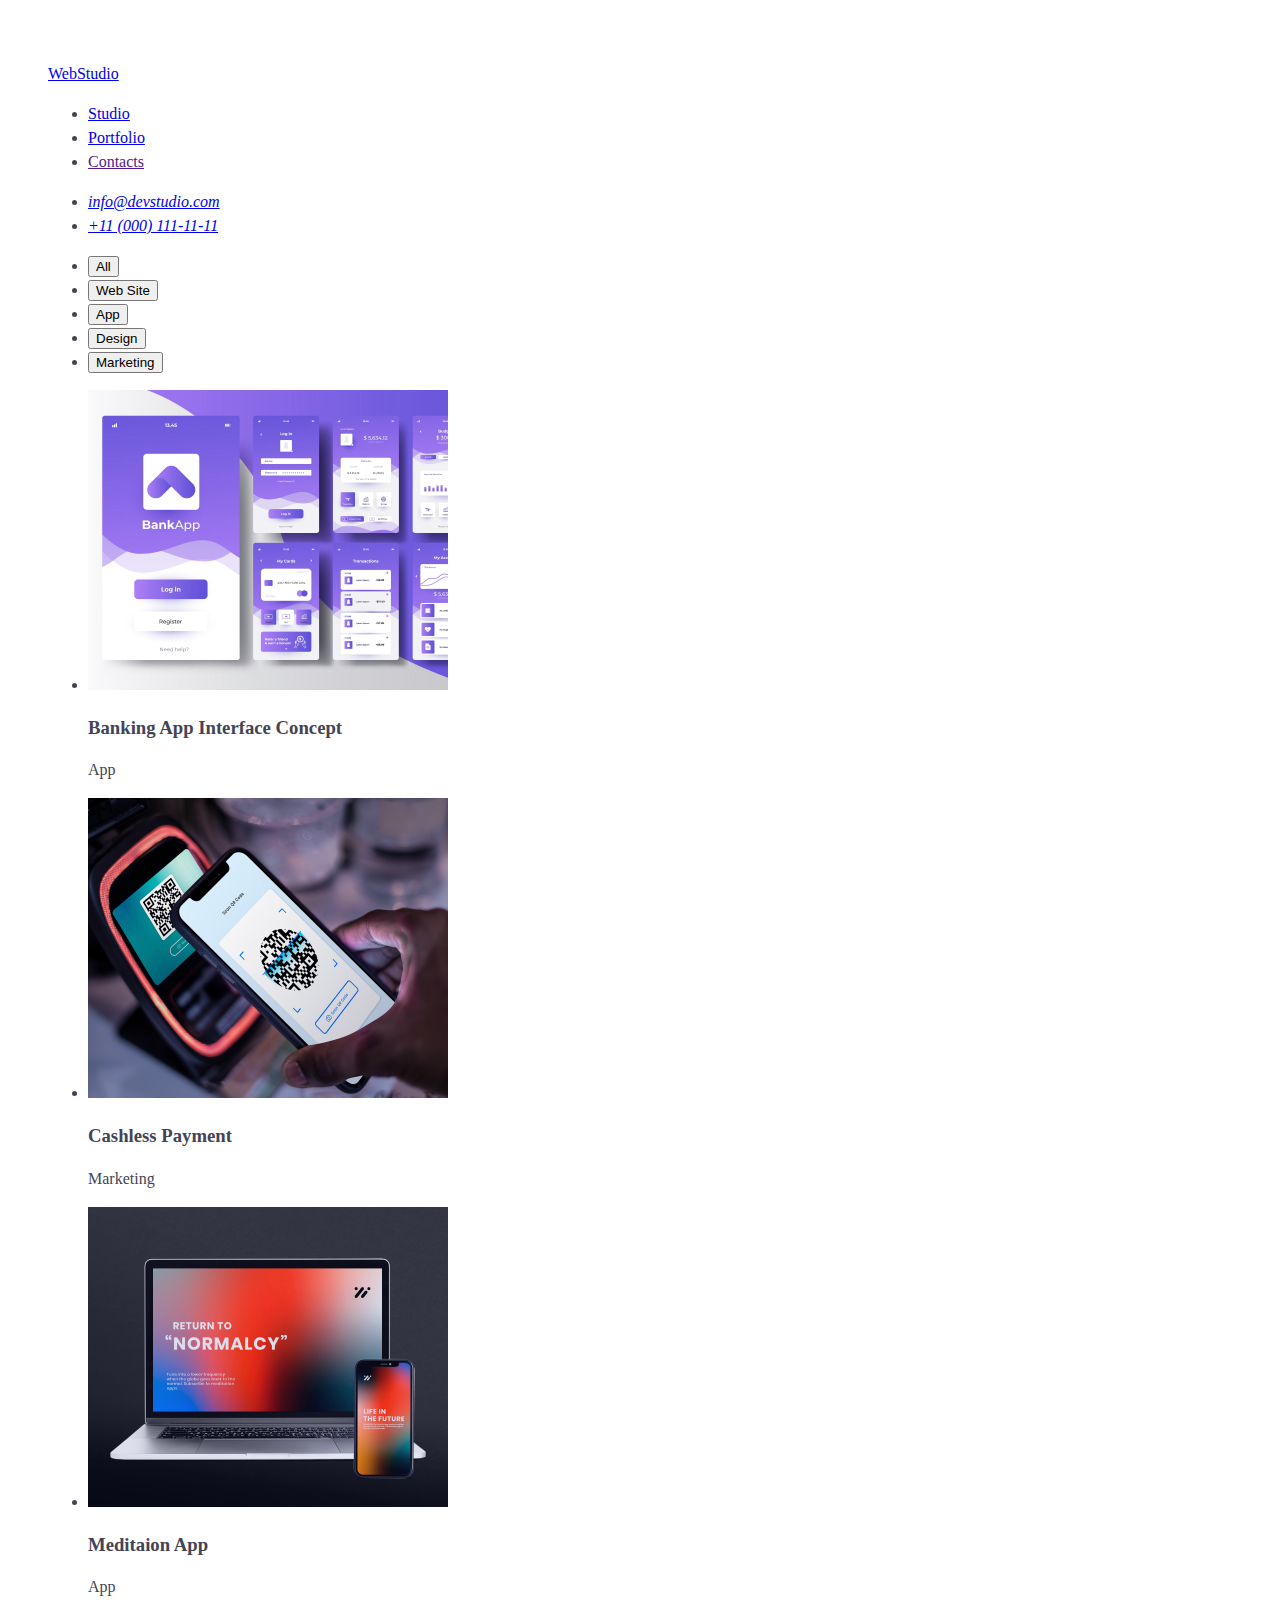
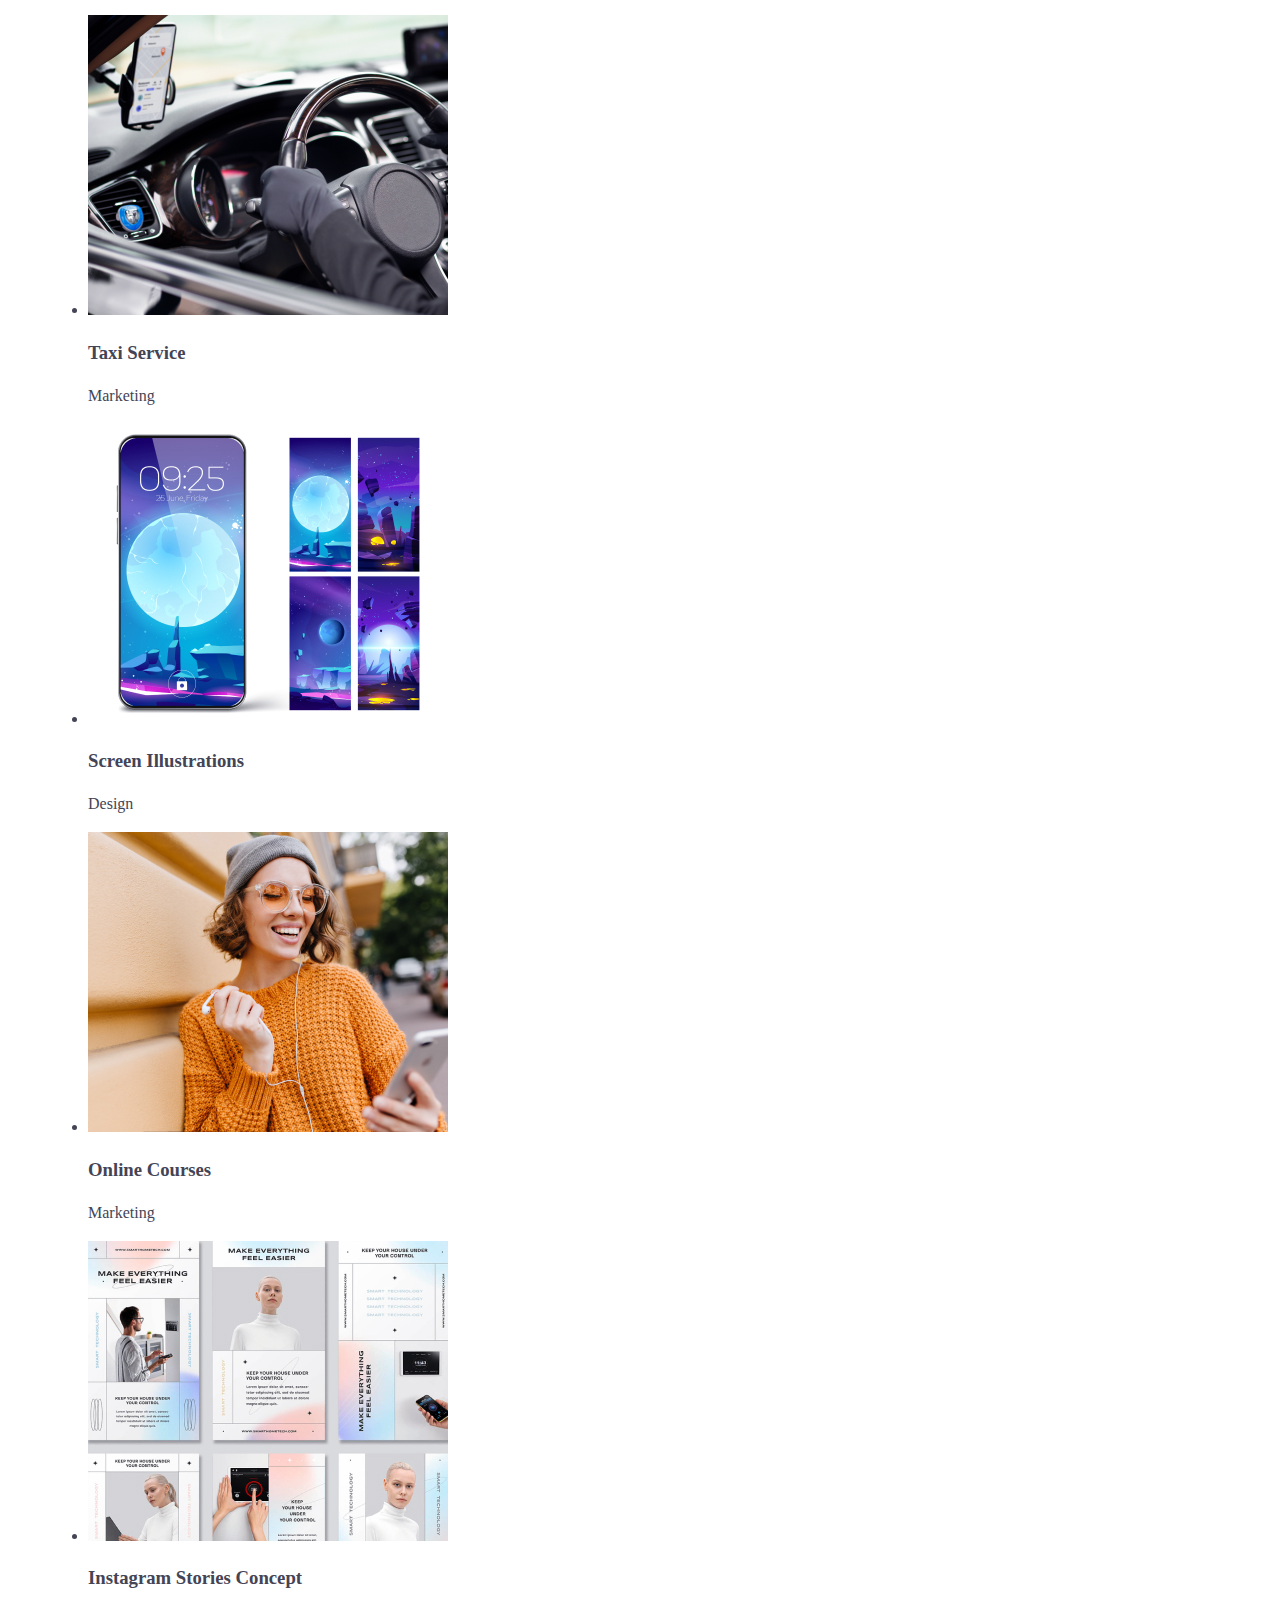
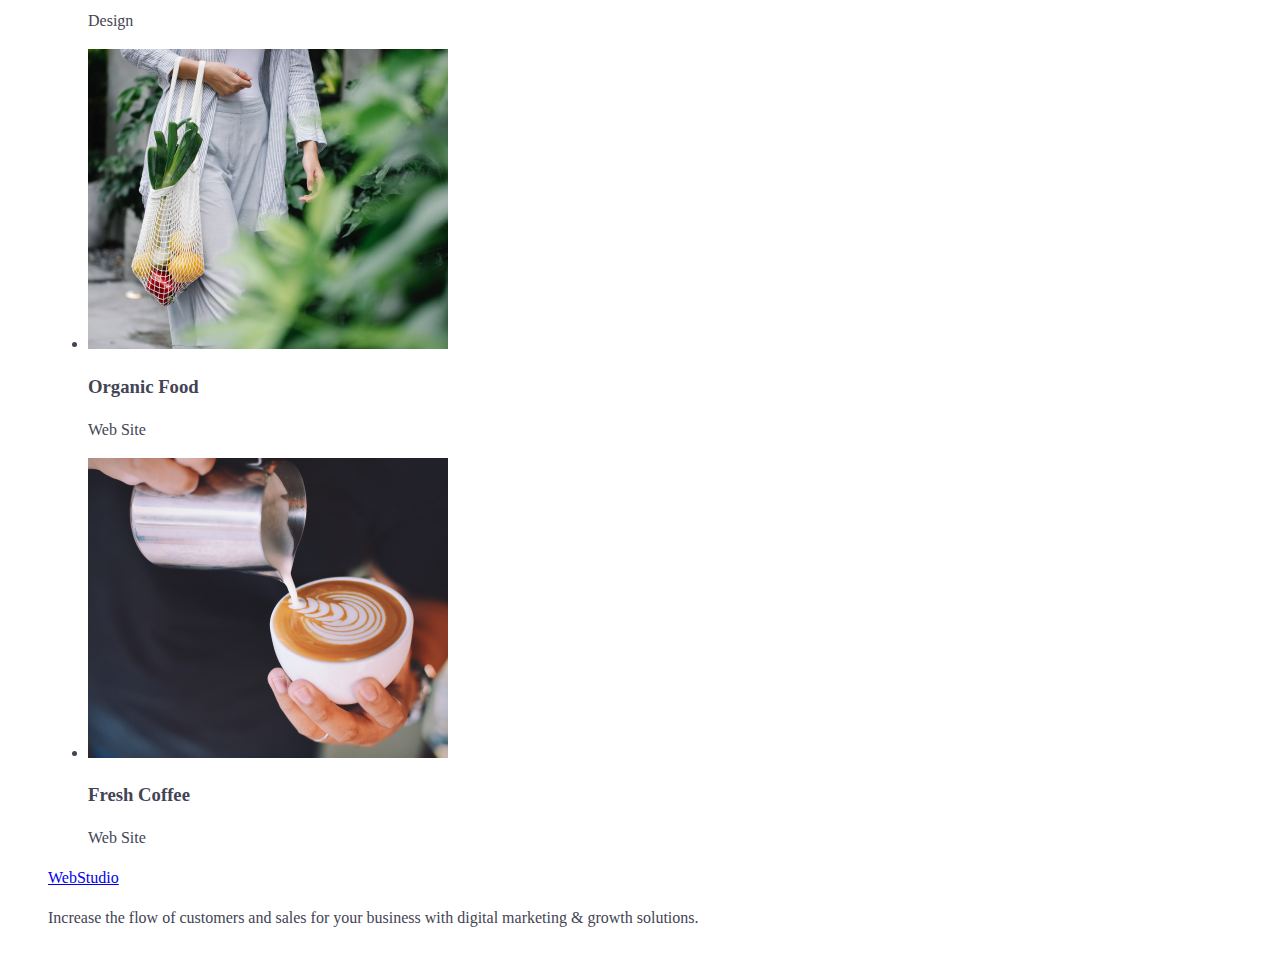
==== portfolio.html @ 22bb6fdd "c" ====
<!DOCTYPE html>
<html lang="en">
	<head>
		<meta charset="UTF-8" />
		<meta http-equiv="X-UA-Compatible" content="IE=edge" />
		<meta name="viewport" content="width=device-width, initial-scale=1.0" />
		<link rel="stylesheet" href="./css/styles.css" />
		<title>Portfolio</title>
	</head>
	<body>
		<header>
			<nav>
				<a href="./index.html">WebStudio</a>

				<ul>
					<li><a href="./studio.html">Studio</a></li>
					<li><a href="./portfolio.html">Portfolio</a></li>
					<li><a href="">Contacts</a></li>
				</ul>
			</nav>
			<address>
				<ul>
					<li>
						<a href="mailto:info@devstudio.com">info@devstudio.com</a>
					</li>

					<li>
						<a href="tel:+110001111111">+11 (000) 111-11-11</a>
					</li>
				</ul>
			</address>
		</header>
		<main>
			<div>
				<ul>
					<li><button type="button">All</button></li>
					<li><button type="button">Web Site</button></li>
					<li><button type="button">App</button></li>
					<li><button type="button">Design</button></li>
					<li><button type="button">Marketing</button></li>
				</ul>
			</div>

			<section>
				<ul>
					<li>
						<img src="./images/banking.jpg" alt="banking app interface concept" width="360" />
						<h3>Banking App Interface Concept</h3>
						<p>App</p>
					</li>
					<li>
						<img src="./images/cashless.jpg" alt="cashless payment" width="360" />
						<h3>Cashless Payment</h3>
						<p>Marketing</p>
					</li>
					<li>
						<img src="./images/maditation.jpg" alt="meditaion app" width="360" />
						<h3>Meditaion App</h3>
						<p>App</p>
					</li>
				</ul>
			</section>
			<section>
				<ul>
					<li>
						<img src="./images/taxi.jpg" alt="taxi service" width="360" />
						<h3>Taxi Service</h3>
						<p>Marketing</p>
					</li>
					<li>
						<img src="./images/screen.jpg" alt="screen illustrations" width="360" />
						<h3>Screen Illustrations</h3>
						<p>Design</p>
					</li>
					<li>
						<img src="./images/online.jpg" alt="online courses" width="360" />
						<h3>Online Courses</h3>
						<p>Marketing</p>
					</li>
				</ul>
			</section>
			<section>
				<ul>
					<li>
						<img src="./images/instagram.jpg" alt="instagram stories concept" width="360" />
						<h3>Instagram Stories Concept</h3>
						<p>Design</p>
					</li>
					<li>
						<img src="./images/organic.jpg" alt="organic food" width="360" />
						<h3>Organic Food</h3>
						<p>Web Site</p>
					</li>
					<li>
						<img src="./images/fresh.jpg" alt="fresh coffee" width="360" />
						<h3>Fresh Coffee</h3>
						<p>Web Site</p>
					</li>
				</ul>
			</section>
		</main>
		<!-- Footer -->
		<footer>
			<a href="./index.html">WebStudio</a>
			<p> Increase the flow of customers and sales for your business with digital marketing & growth solutions. </p>
		</footer>
	</body>
</html>
---- css/styles.css ----
body {
  font-family: "Roboto";
  font-weight: Regular;
  size: 16px;
  line-height: 24px;
  letter spacing:2%;
  color: #434455;
  background-color: #FFFFFF;
  padding: 54px 40px 24px 40px;
}

button  {
  cursor: pointer;
}

p {
  font-style: normal;
  font-weight: 400;
}


/* Contacts */


.contacts-number {
  font-style: Regular;
  font-weight: 400;
  font-size: 16px;
  line-height: 24px;
  color: #434455;
}

.contacts-email {
  font-style: Regular;
  font-weight: 400;
  font-size: 16px;
  line-height: 24px;
  color: #434455;
}
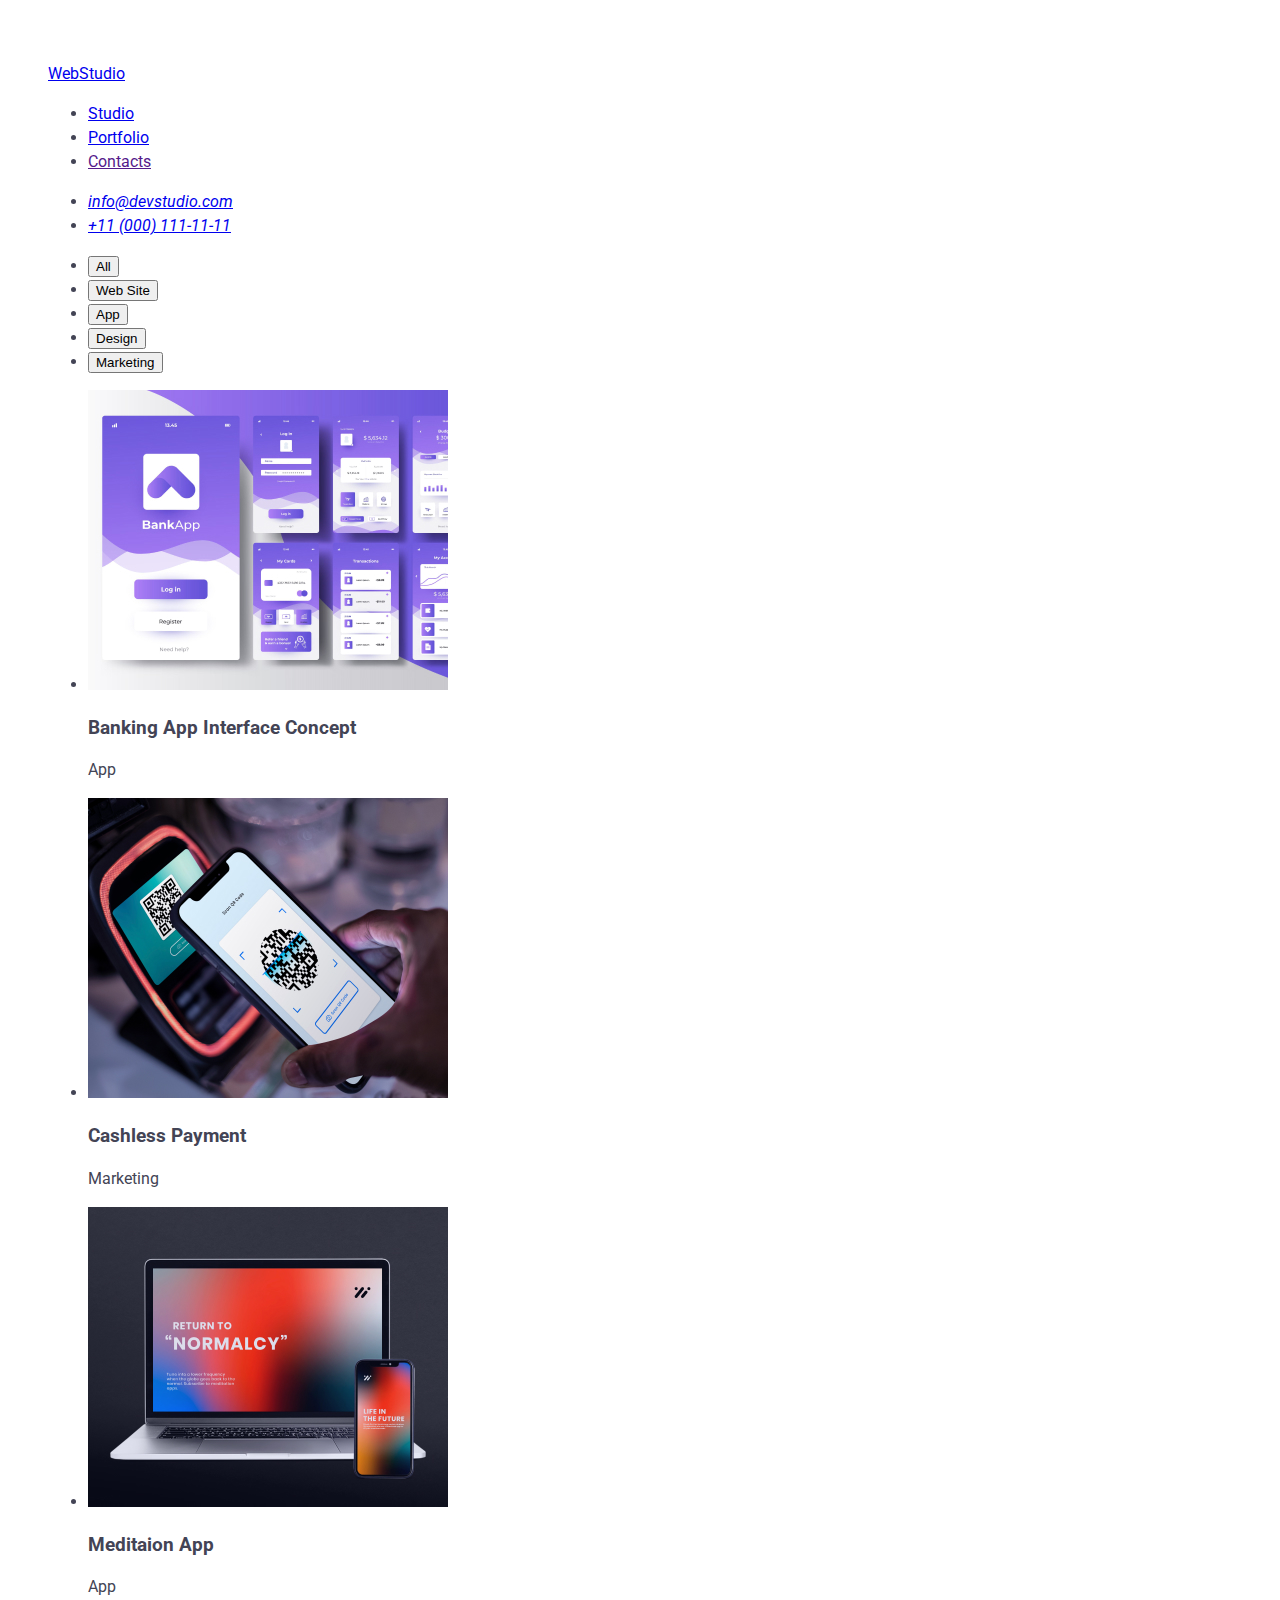
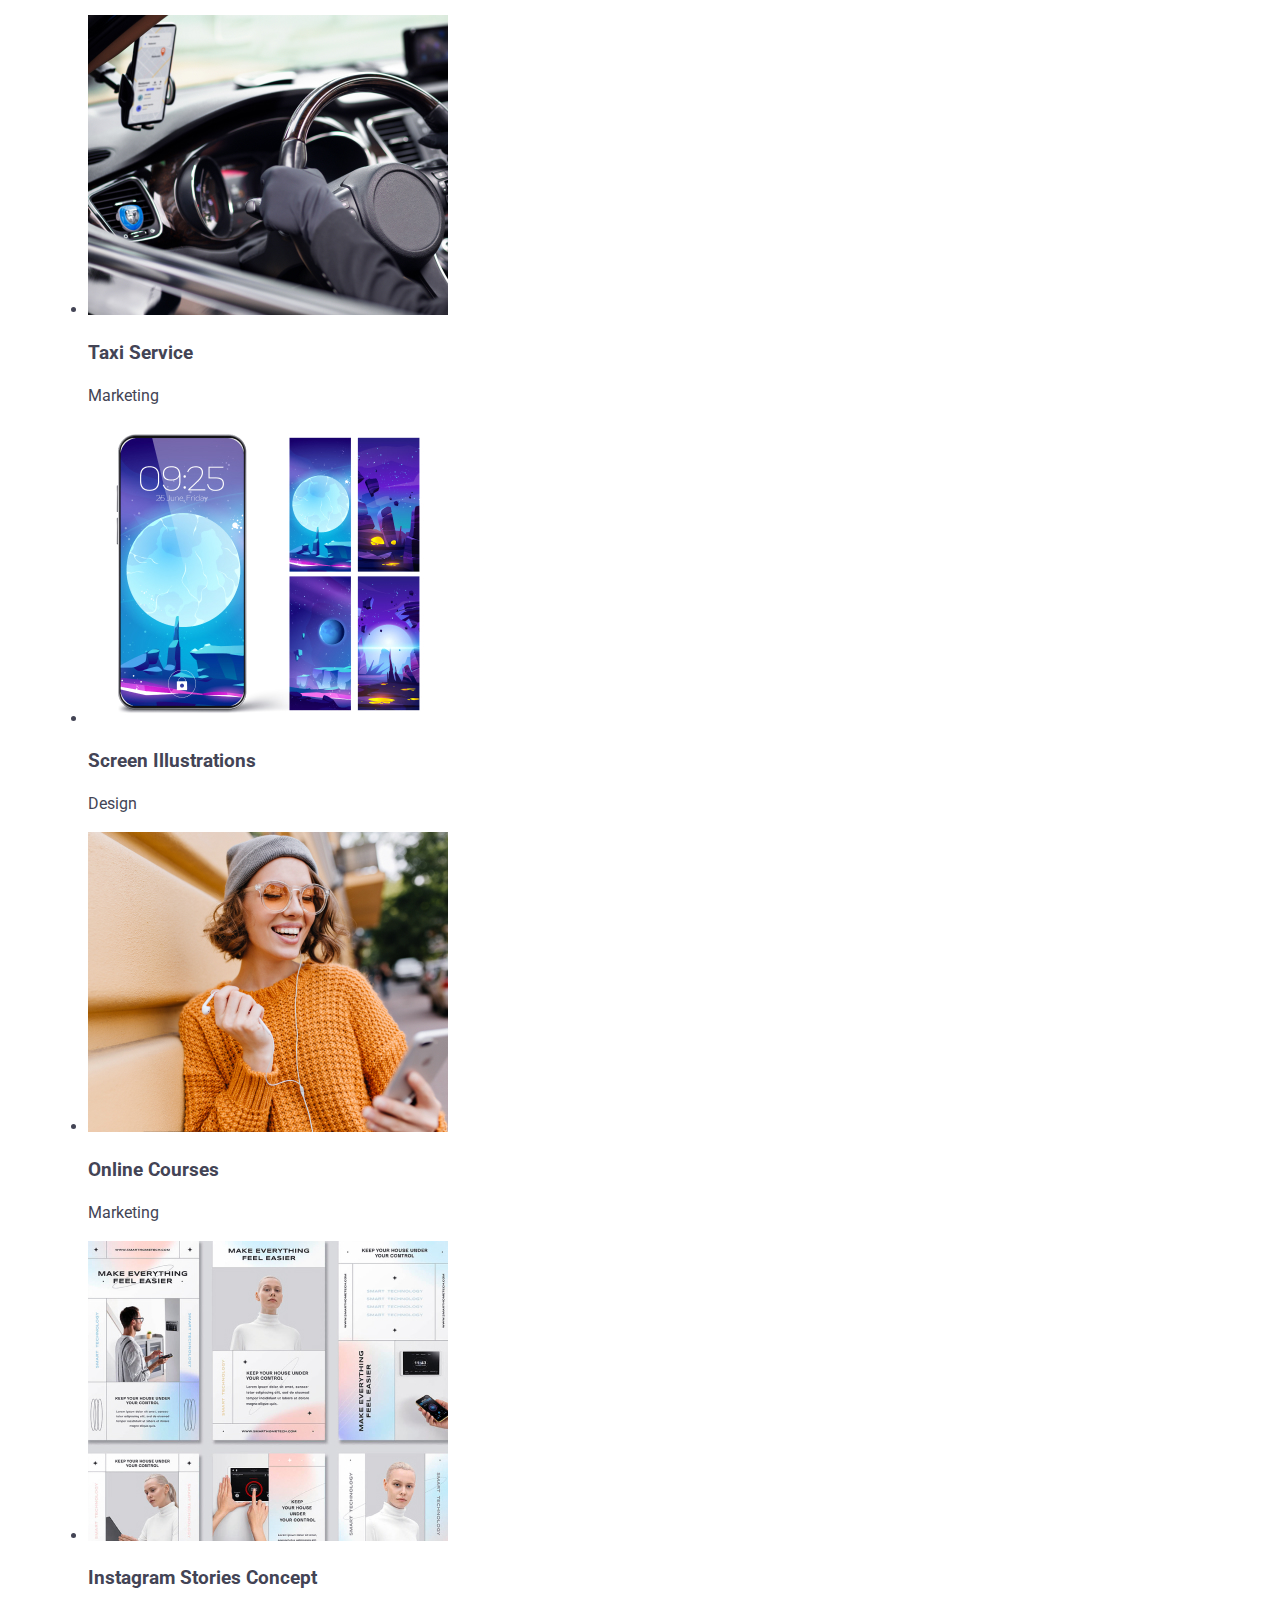
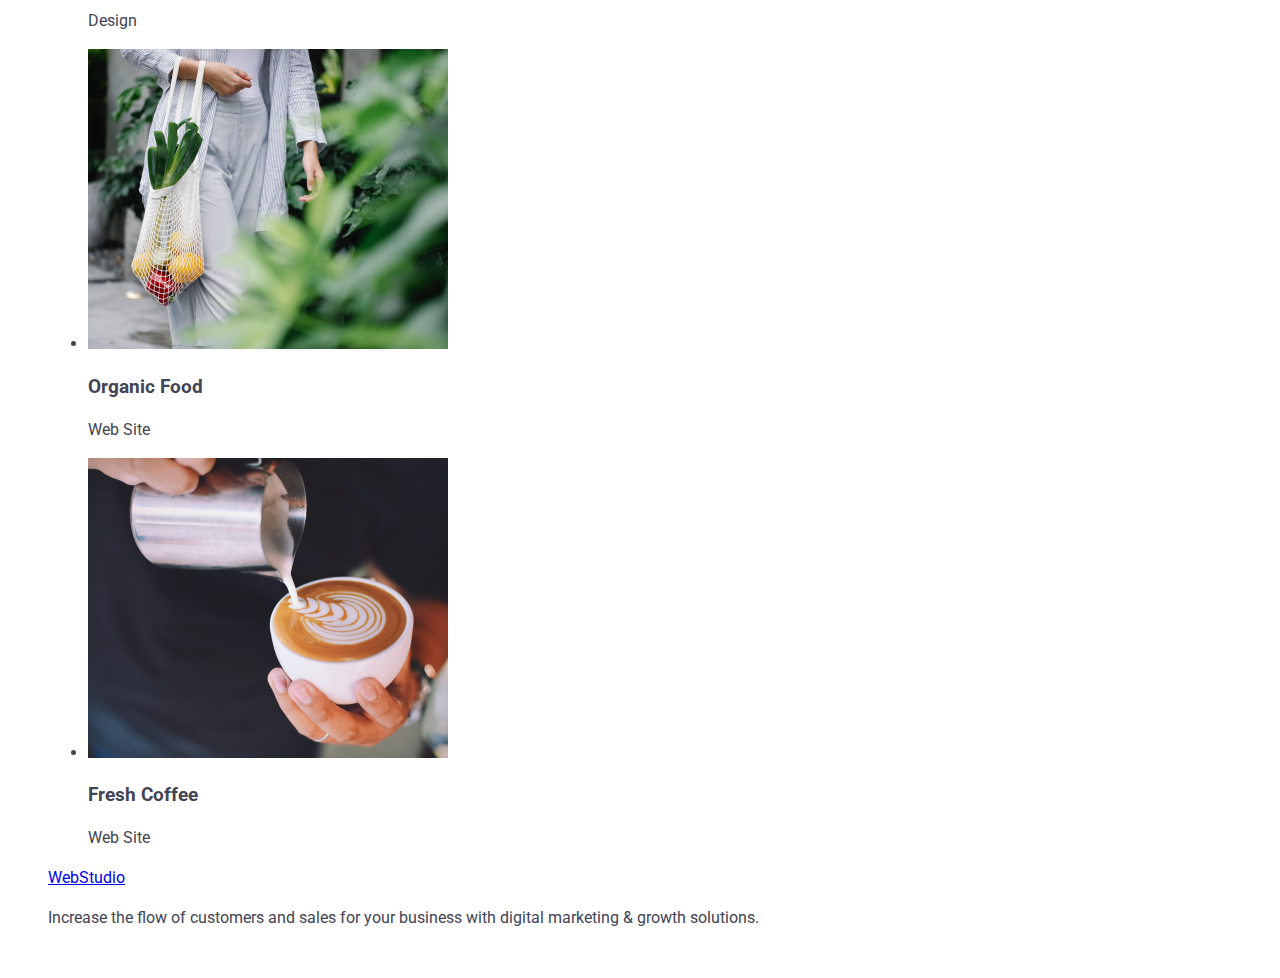
==== commit 97d7ac7f: "d" ====
--- a/portfolio.html
+++ b/portfolio.html
@@ -5,6 +5,10 @@
 		<meta http-equiv="X-UA-Compatible" content="IE=edge" />
 		<meta name="viewport" content="width=device-width, initial-scale=1.0" />
 		<link rel="stylesheet" href="./css/styles.css" />
+		<link
+			href="https://fonts.googleapis.com/css2?family=Raleway:wght@800&family=Roboto:wght@400;500;700;900&display=swap"
+			rel="stylesheet"
+		/>
 		<title>Portfolio</title>
 	</head>
 	<body>
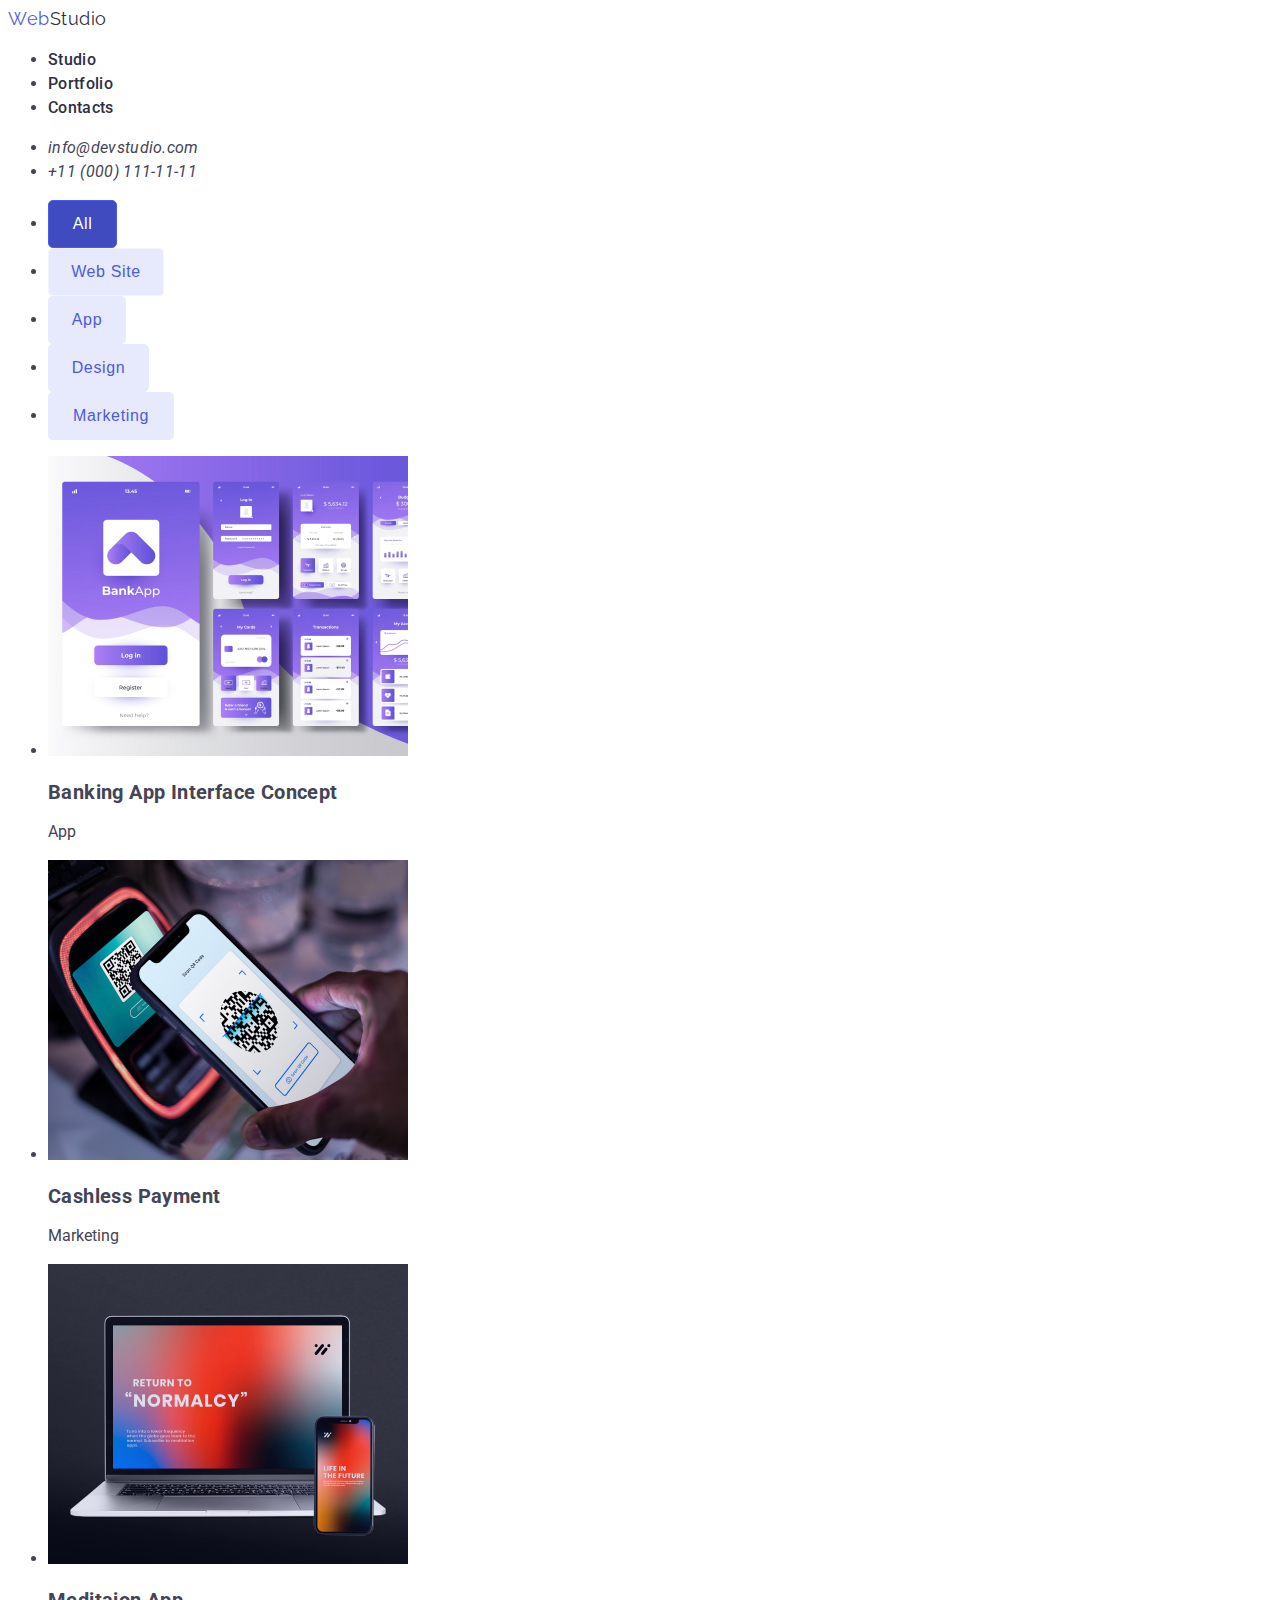
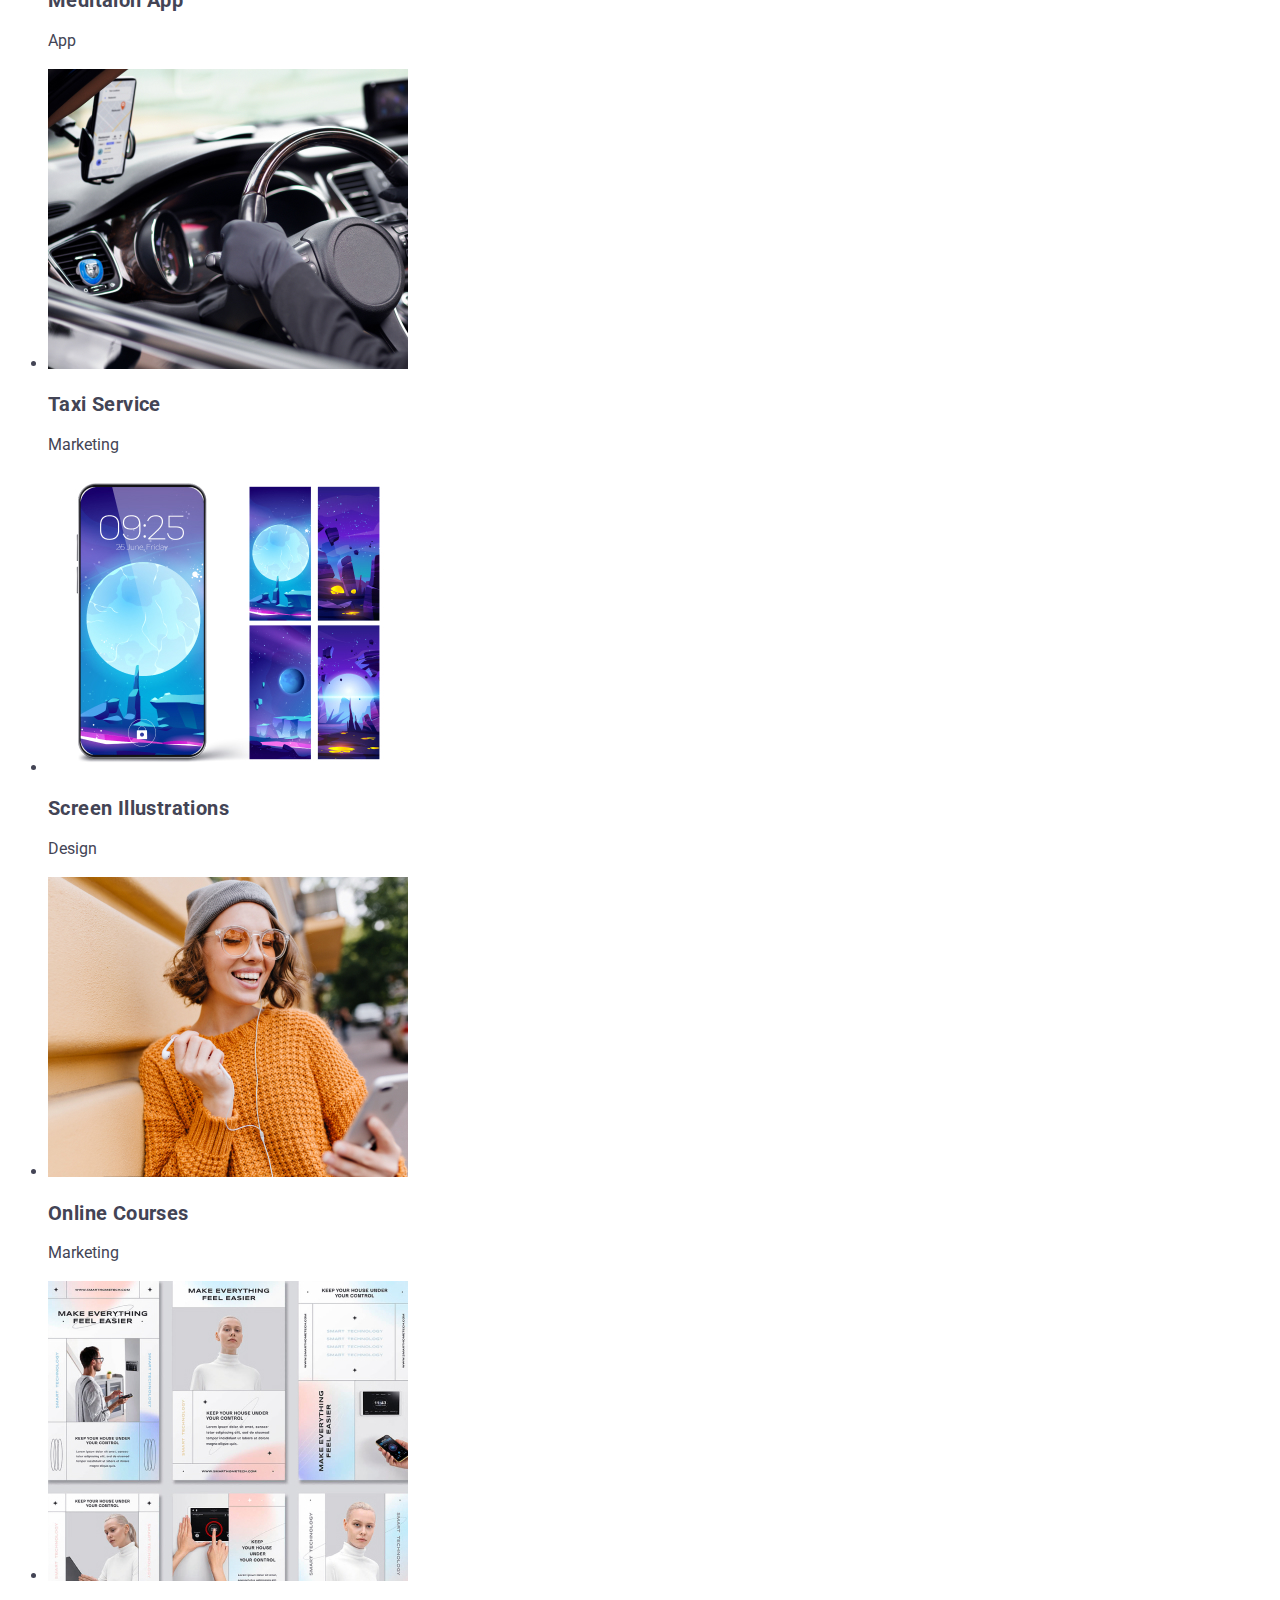
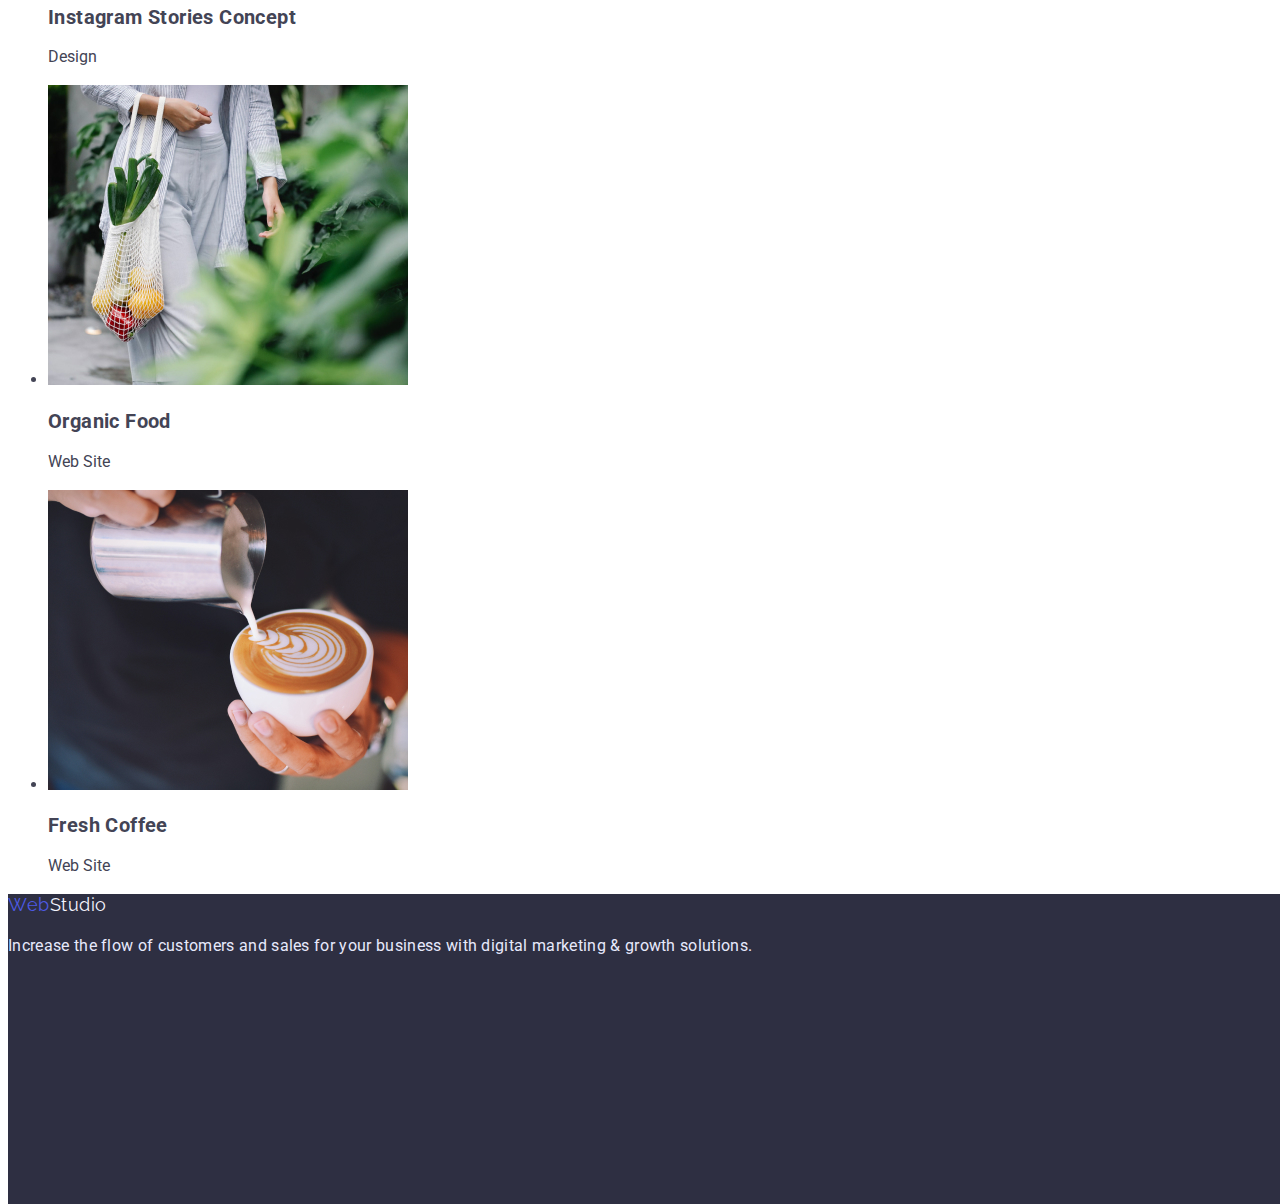
==== commit 3b31d2d0: "styles" ====
--- a/portfolio.html
+++ b/portfolio.html
@@ -4,109 +4,109 @@
 		<meta charset="UTF-8" />
 		<meta http-equiv="X-UA-Compatible" content="IE=edge" />
 		<meta name="viewport" content="width=device-width, initial-scale=1.0" />
-		<link rel="stylesheet" href="./css/styles.css" />
+		<title>Portfolio</title>
+		
+		<link rel="preconnect" href="https://fonts.googleapis.com" />
+		<link rel="preconnect" href="https://fonts.googleapis.com" />
+		<link rel="preconnect" href="https://fonts.gstatic.com" crossorigin />
+		<link rel="preconnect" href="https://fonts.googleapis.com" />
+		<link rel="preconnect" href="https://fonts.gstatic.com" crossorigin />
 		<link
 			href="https://fonts.googleapis.com/css2?family=Raleway:wght@800&family=Roboto:wght@400;500;700;900&display=swap"
 			rel="stylesheet"
 		/>
-		<title>Portfolio</title>
+		<link rel="stylesheet" href="./css/styles.css" />
 	</head>
 	<body>
 		<header>
 			<nav>
-				<a href="./index.html">WebStudio</a>
+				<a class="logo link" href="./index.html">Web<span class="headerTextStudio">Studio</span></a>
 
 				<ul>
-					<li><a href="./studio.html">Studio</a></li>
-					<li><a href="./portfolio.html">Portfolio</a></li>
-					<li><a href="">Contacts</a></li>
+					<li><a class="nav-link link" href="./studio.html">Studio</a></li>
+					<li><a class="nav-link link" href="./portfolio.html">Portfolio</a></li>
+					<li><a class="nav-link link" href="">Contacts</a></li>
 				</ul>
 			</nav>
 			<address>
 				<ul>
 					<li>
-						<a href="mailto:info@devstudio.com">info@devstudio.com</a>
+						<a class="contacts-email link" href="mailto:info@devstudio.com">info@devstudio.com</a>
 					</li>
 
 					<li>
-						<a href="tel:+110001111111">+11 (000) 111-11-11</a>
+						<a class="contacts-number" href="tel:+110001111111">+11 (000) 111-11-11</a>
 					</li>
 				</ul>
 			</address>
 		</header>
 		<main>
-			<div>
-				<ul>
-					<li><button type="button">All</button></li>
-					<li><button type="button">Web Site</button></li>
-					<li><button type="button">App</button></li>
-					<li><button type="button">Design</button></li>
-					<li><button type="button">Marketing</button></li>
-				</ul>
-			</div>
+			<h1 class="visually-hidden">Portfolio</h1>
 
+			
 			<section>
+				<div>
+					<ul>
+						<li><button  class="buttonAll" type="button">All</button></li>
+						<li><button  class="buttonWebSite"	type="button">Web Site</button></li>
+						<li><button	class="buttonApp" type="button">App</button></li>
+						<li><button	class="buttonDesign" type="button">Design</button></li>
+						<li><button	class="buttonMarketing" type="button">Marketing</button></li>
+					</ul>
+				</div>
 				<ul>
 					<li>
 						<img src="./images/banking.jpg" alt="banking app interface concept" width="360" />
-						<h3>Banking App Interface Concept</h3>
-						<p>App</p>
+						<h2 class="name">Banking App Interface Concept</h2>
+						<p class="specialist">App</p>
 					</li>
 					<li>
 						<img src="./images/cashless.jpg" alt="cashless payment" width="360" />
-						<h3>Cashless Payment</h3>
-						<p>Marketing</p>
+						<h2 class="name"> Cashless Payment</h2>
+						<p class="specialist">Marketing</p>
 					</li>
 					<li>
 						<img src="./images/maditation.jpg" alt="meditaion app" width="360" />
-						<h3>Meditaion App</h3>
-						<p>App</p>
+						<h2 class="name">Meditaion App</h2>
+						<p class="specialist">App</p>
 					</li>
-				</ul>
-			</section>
-			<section>
-				<ul>
 					<li>
 						<img src="./images/taxi.jpg" alt="taxi service" width="360" />
-						<h3>Taxi Service</h3>
-						<p>Marketing</p>
+						<h2 class="name">Taxi Service</h2>
+						<p class="specialist">Marketing</p>
 					</li>
 					<li>
 						<img src="./images/screen.jpg" alt="screen illustrations" width="360" />
-						<h3>Screen Illustrations</h3>
-						<p>Design</p>
+						<h2 class="name">Screen Illustrations</h2>
+						<p class="specialist">Design</p>
 					</li>
 					<li>
 						<img src="./images/online.jpg" alt="online courses" width="360" />
-						<h3>Online Courses</h3>
-						<p>Marketing</p>
+						<h2 class="name">Online Courses</h2>
+						<p class="specialist">Marketing</p>
 					</li>
-				</ul>
-			</section>
-			<section>
-				<ul>
 					<li>
 						<img src="./images/instagram.jpg" alt="instagram stories concept" width="360" />
-						<h3>Instagram Stories Concept</h3>
-						<p>Design</p>
+						<h2	class="name">Instagram Stories Concept</h2>
+						<p class="specialist">Design</p>
 					</li>
 					<li>
 						<img src="./images/organic.jpg" alt="organic food" width="360" />
-						<h3>Organic Food</h3>
-						<p>Web Site</p>
+						<h2	class="name">Organic Food</h2>
+						<p class="specialist">Web Site</p>
 					</li>
 					<li>
 						<img src="./images/fresh.jpg" alt="fresh coffee" width="360" />
-						<h3>Fresh Coffee</h3>
-						<p>Web Site</p>
+						<h2 class="name">Fresh Coffee</h2>
+						<p class="specialist">Web Site</p>
 					</li>
 				</ul>
 			</section>
 		</main>
 		<!-- Footer -->
-		<footer>
-			<a href="./index.html">WebStudio</a>
-			<p> Increase the flow of customers and sales for your business with digital marketing & growth solutions. </p>
+		<footer class="footer">
+			<a class="logo link" href="./index.html">Web<span class="footerTextStudio">Studio</span></a>
+			<p class="footerInformation"> Increase the flow of customers and sales for your business with digital marketing & growth solutions. </p>
 		</footer>
 	</body>
 </html>
--- a/css/styles.css
+++ b/css/styles.css
@@ -1,21 +1,76 @@
+
+
+/* xGlobal styles */
+
 body {
+  Width:1440px;
+  Height:2590px;
   font-family: "Roboto";
-  font-weight: Regular;
   size: 16px;
   line-height: 24px;
   letter spacing:2%;
   color: #434455;
   background-color: #FFFFFF;
-  padding: 54px 40px 24px 40px;
 }
 
 button  {
+  border: 1px solid black;
+  border-radius: 5px;
+  outline: none;
   cursor: pointer;
 }
 
+.visually-hidden {
+  position: absolute;
+    white-space: nowrap;
+    width: 1px;
+    height: 1px;
+    overflow: hidden;
+    border: 0;
+    padding: 0;
+    clip: rect(0 0 0 0);
+    clip-path: inset(50%);
+    margin: -1px;
+}
+
+.logo{
+  font-family: Raleway;
+  Font-style: ExtraBold;
+  Font-size: 18px;
+  Line-height: 1.16;
+  Align: Left;
+  Vertical-align: Center;
+  Letter-spacing: 0.03em;
+  color:#4D5AE5;
+  }
+  
+  .headerTextStudio{
+    color:#2E2F42;
+  }
+
+
+
+.link {
+	text-decoration: none;
+}
+
+.nav-link {
+	font-weight: 500;
+	line-height: 1.5;
+	letter-spacing: 0.02em;
+	color: #2e2f42;
+}
+.nav-link:hover,
+.nav-link:focus {
+	color: #404bbf;
+}
+
+
+
+
 p {
-  font-style: normal;
-  font-weight: 400;
+	font-style: normal;
+	font-weight: 400;
 }
 
 
@@ -25,16 +80,220 @@
 .contacts-number {
   font-style: Regular;
   font-weight: 400;
+	font-size: 16px;
+	line-height: 1.5;
+	color: #434455;
+	letter-spacing: 0.02em;
+  text-decoration: none;
+}
+
+.contacts-email {
+	font-size: 16px;
+	line-height: 1.5;
+	color: #434455;
+	letter-spacing: 0.02em;
+  text-decoration: none;
+}
+.contacts-email:hover,
+.contacts-email:focus {
+	color: #404bbf;
+}
+
+
+.hero {
+	width: 1440px;
+	height: 600px;
+	background-color: #2e2f42;
+}
+
+.title {
+  position: center;
+	weight: 700;
+	font-size: 56px;
+	line-height: 1.07;
+	color: #ffffff;
+}
+
+.buttonOrderService {
+  border: 1px solid #4D5AE5;
+  line-height: 1.5;
+	color: #ffffff;
+  width: 500;
+  background-color: #4D5AE5;
+  Width:169px;
+Height:56px;
+
+}
+
+.buttonOrderService:hover,
+.buttonOrderService:focus{
+  background-color:#404BBF;
+}
+
+
+
+.upside {
+Font-style: Medium;
+Font-size: 20px;
+Line-height: 1.2;
+Letter-spacing: 0.02em;
+color:#2E2F42;
+}
+
+.work{
+Font-style: bold;
+Font-size: 36px;
+Line-height: 1.2;
+Letter-spacing: 0.02em;
+color:#2E2F42;
+}
+
+.containerTeam{
+  background-color: #F4F4FD;
+}
+
+.containerTeamCard{
+  background-color: #FFFFFF;
+}
+
+.team{
+  Font-style: bold;
+Font-size: 36px;
+Line-height: 1.2;
+Letter-spacing: 0.02em;
+color:#2E2F42;
+}
+
+.name{
+  Weight: Medium;
+  font-size: 20px;
+  Line-height: 1.2;
+  letter-spacing: 0.02em;
+}
+
+.stecialist{
   font-size: 16px;
-  line-height: 24px;
-  color: #434455;
-}
-
-.contacts-email {
-  font-style: Regular;
-  font-weight: 400;
-  font-size: 16px;
-  line-height: 24px;
-  color: #434455;
-}
-
+  Line-height: 1.2;
+  letter-spacing: 0.02em;
+}
+
+.footer{
+  background-color: #2E2F42;
+  Width:1440px;
+  Height:310px;
+}
+
+.footerTextStudio{
+  color:#F4F4FD;
+}
+.footerInformation{
+  color:#E7E9FC;
+  Font-size: 16px;
+Line-height:1.5;
+Letter-spacing: 0.02em;
+}
+
+/* Portfolio Button */
+.buttonAll {
+  border: 1px solid #4D5AE5;
+  background-color: #404BBF;
+  color:#FFFFFF;
+  Font-style: Medium;
+Font-size: 16px;
+Line-height: 1.5;
+Vertical-align: Center;
+Letter-spacing: 0.04em;
+  width: 69px;
+ Height: 48px;
+}
+.buttonAll:hover,
+.buttonAll:focus{
+  color:#4D5AE5;
+  background-color: #E7E9FC;
+  
+
+}
+
+.buttonWebSite {
+  border: 1px solid #F4F4FD;
+  color:#4D5AE5;
+  background-color: #E7E9FC;
+  Width: 116px;
+Height: 48px;
+Font-style: Medium;
+Font-size: 16px;
+Line-height: 1.5;
+Align: Center;
+Vertical-align: Center;
+Letter-spacing: 0.04em;
+}
+
+.buttonWebSite:hover,
+.buttonWebSite:focus{
+  color:#FFFFFF;
+  background-color:#404BBF;
+
+}
+
+.buttonApp {
+  border: 1px solid #E7E9FC;
+  color:#4D5AE5;
+  background-color: #E7E9FC;
+  Width: 78px;
+Height: 48px;
+Font-style: Medium;
+Font-size: 16px;
+Line-height: 1.5;
+Align: Center;
+Vertical-align: Center;
+Letter-spacing: 0.04em;
+}
+
+.buttonApp:hover,
+.buttonApp:focus{
+  color:#FFFFFF;
+  background-color:#404BBF;
+
+}
+
+.buttonDesign {
+  border: 1px solid #E7E9FC;
+  color:#4D5AE5;
+  background-color: #E7E9FC;
+  Width: 101px;
+Height: 48px;
+Font-style: Medium;
+Font-size: 16px;
+Line-height: 1.5;
+Align: Center;
+Vertical-align: Center;
+Letter-spacing: 0.04em;
+}
+
+.buttonDesign:hover,
+.buttonDesign:focus{
+  color:#FFFFFF;
+  background-color:#404BBF;
+
+}
+
+.buttonMarketing {
+  border: 1px solid #E7E9FC;
+  color:#4D5AE5;
+  background-color: #E7E9FC;
+  Width: 126px;
+Height: 48px;
+Font-style: Medium;
+Font-size: 16px;
+Line-height: 1.5;
+Align: Center;
+Vertical-align: Center;
+Letter-spacing: 0.04em;
+}
+
+.buttonMarketing:hover,
+.buttonMarketing:focus{
+  color:#FFFFFF;
+  background-color:#404BBF;
+
+}
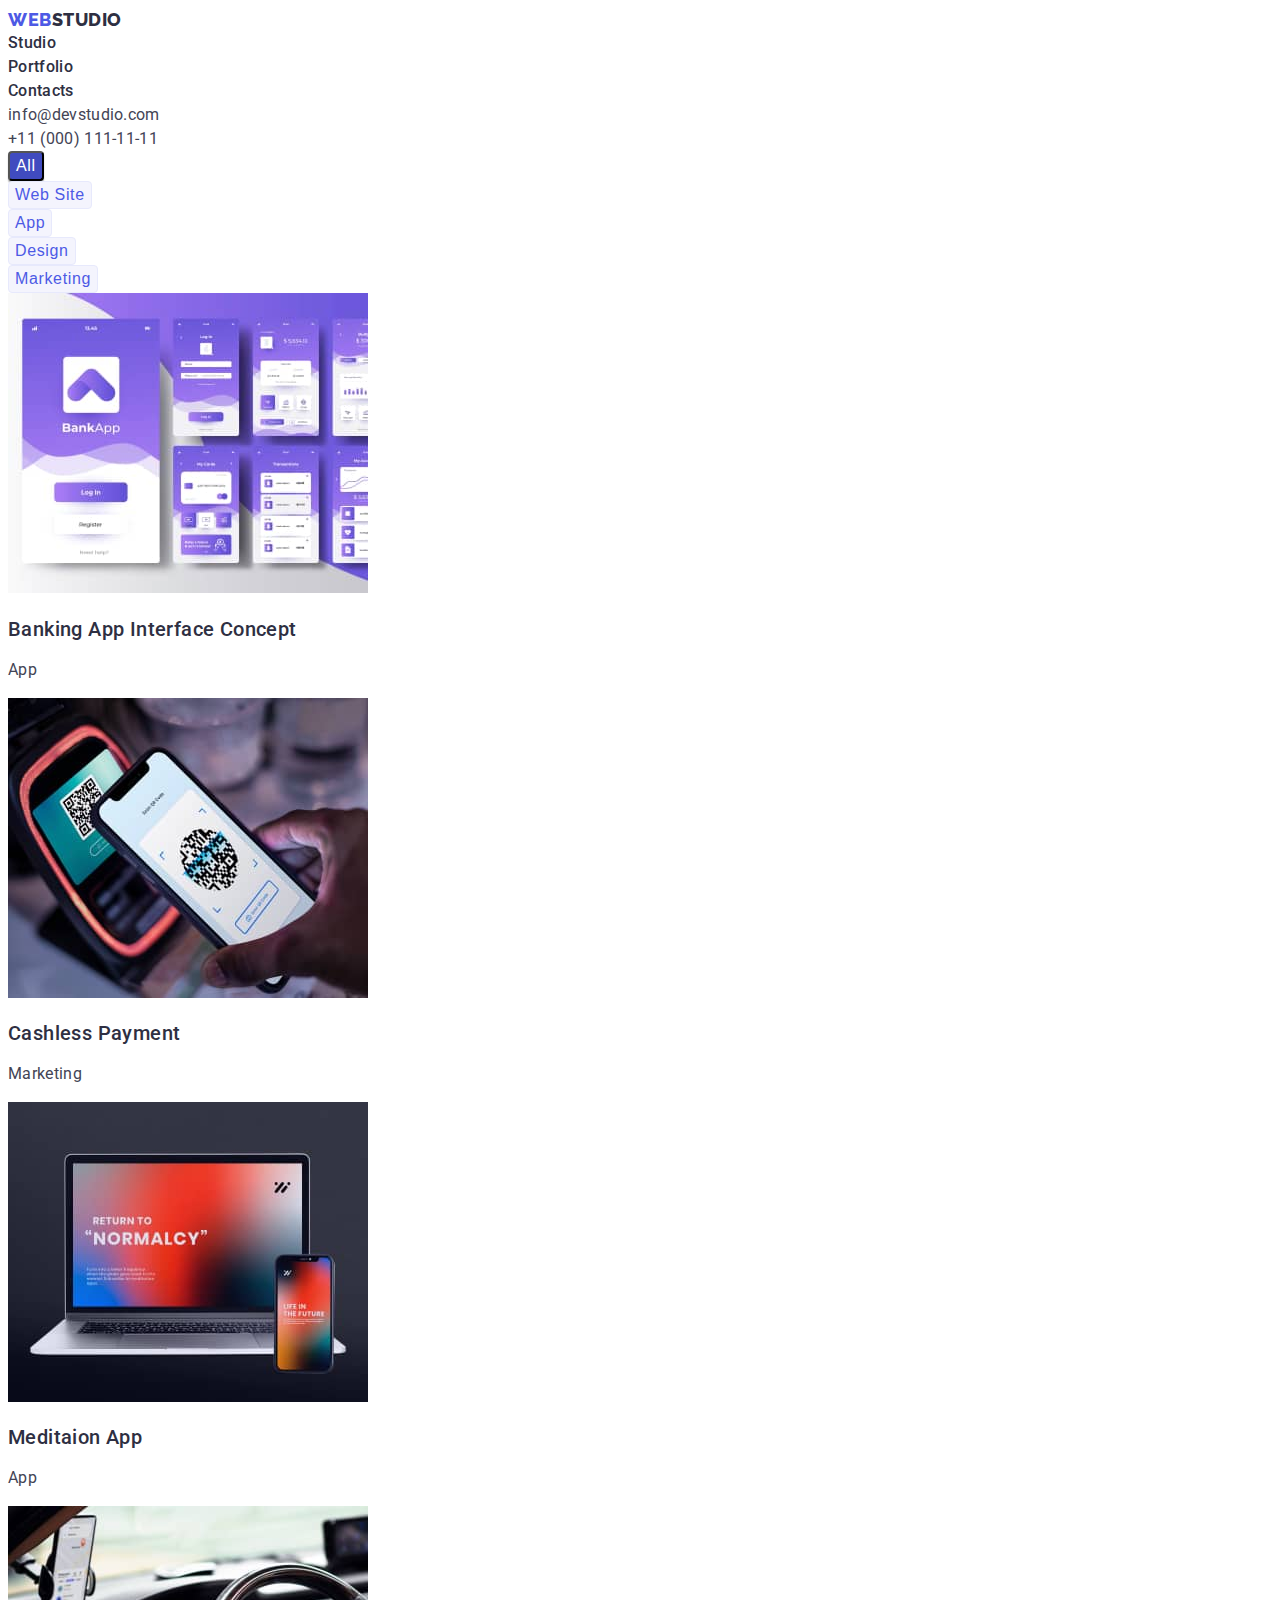
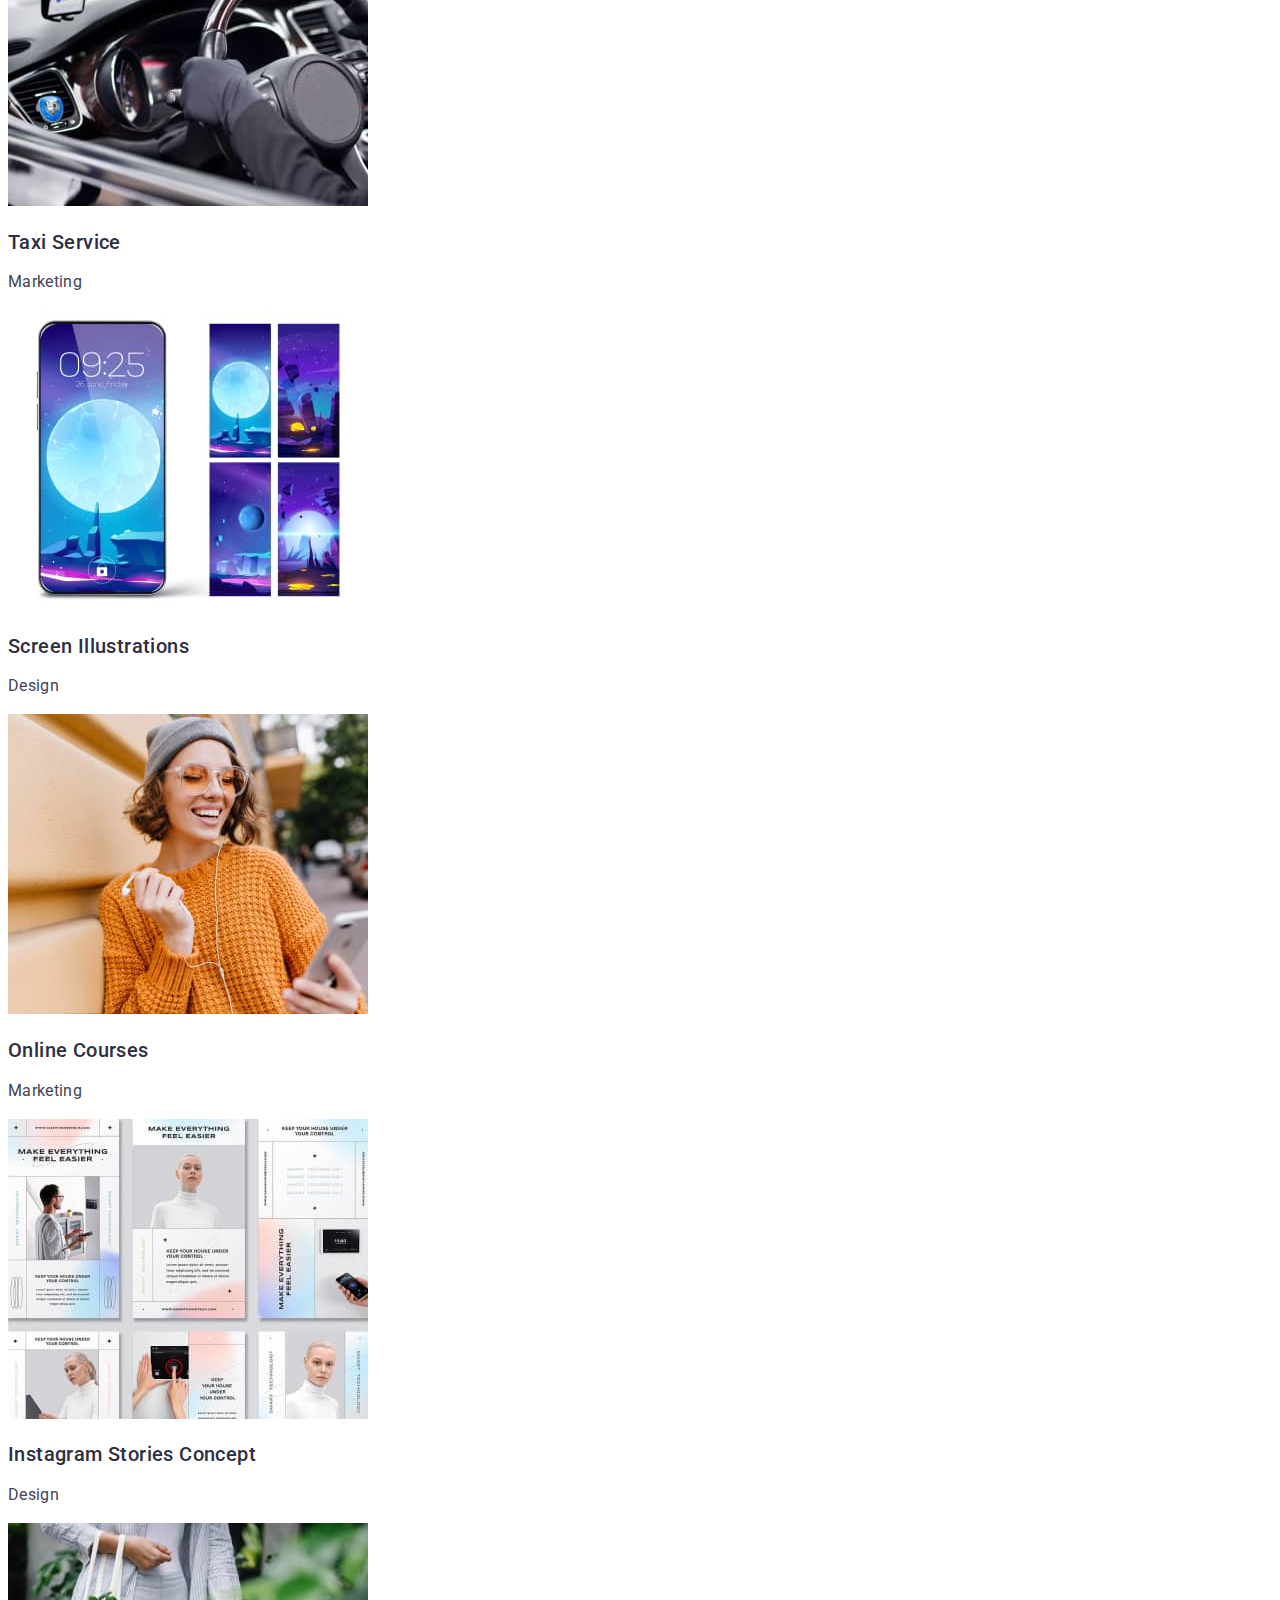
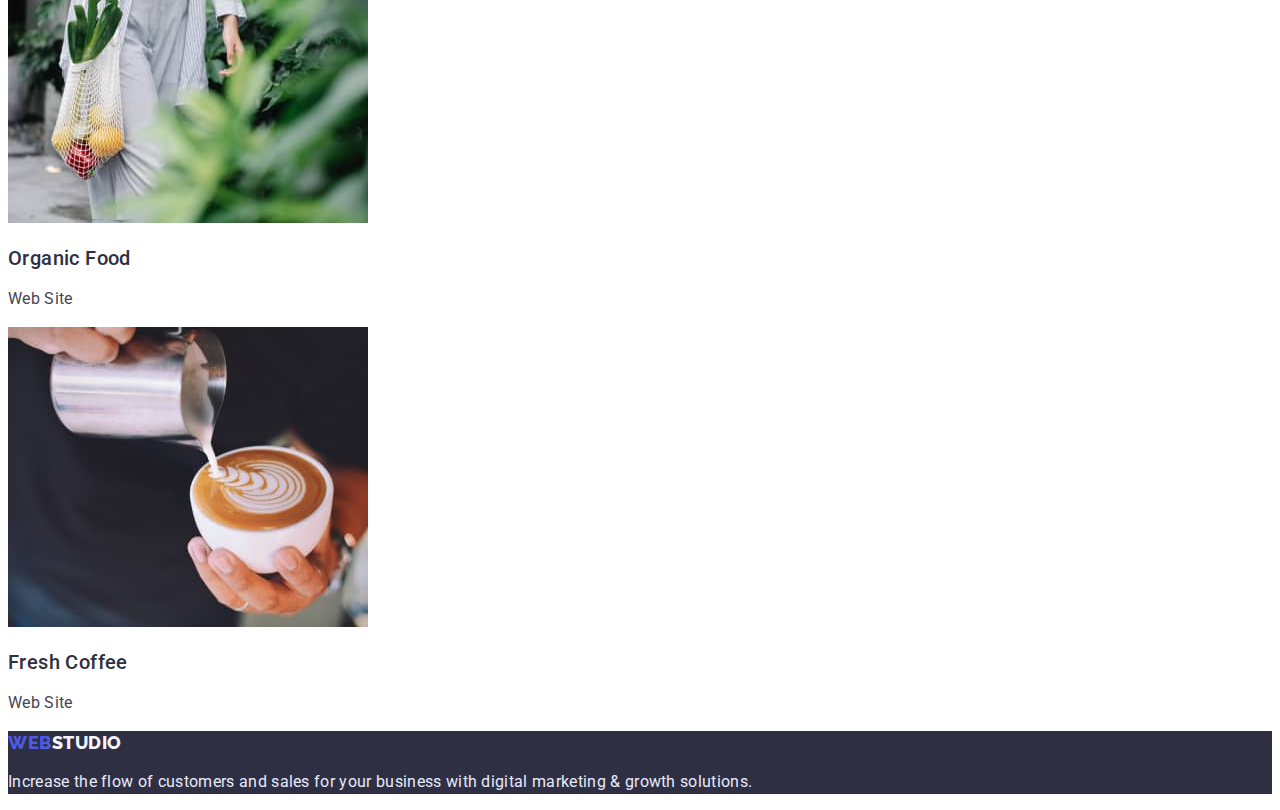
==== commit df16edf3: "create" ====
--- a/portfolio.html
+++ b/portfolio.html
@@ -5,10 +5,6 @@
 		<meta http-equiv="X-UA-Compatible" content="IE=edge" />
 		<meta name="viewport" content="width=device-width, initial-scale=1.0" />
 		<title>Portfolio</title>
-		
-		<link rel="preconnect" href="https://fonts.googleapis.com" />
-		<link rel="preconnect" href="https://fonts.googleapis.com" />
-		<link rel="preconnect" href="https://fonts.gstatic.com" crossorigin />
 		<link rel="preconnect" href="https://fonts.googleapis.com" />
 		<link rel="preconnect" href="https://fonts.gstatic.com" crossorigin />
 		<link
@@ -48,57 +44,57 @@
 				<div>
 					<ul>
 						<li><button  class="buttonAll" type="button">All</button></li>
-						<li><button  class="buttonWebSite"	type="button">Web Site</button></li>
-						<li><button	class="buttonApp" type="button">App</button></li>
-						<li><button	class="buttonDesign" type="button">Design</button></li>
-						<li><button	class="buttonMarketing" type="button">Marketing</button></li>
+						<li><button  class="buttonPortfolio"	type="button">Web Site</button></li>
+						<li><button	class="buttonPortfolio" type="button">App</button></li>
+						<li><button	class="buttonPortfolio" type="button">Design</button></li>
+						<li><button	class="buttonPortfolio" type="button">Marketing</button></li>
 					</ul>
 				</div>
 				<ul>
 					<li>
 						<img src="./images/banking.jpg" alt="banking app interface concept" width="360" />
-						<h2 class="name">Banking App Interface Concept</h2>
-						<p class="specialist">App</p>
+						<h2 class="portfolioProducts">Banking App Interface Concept</h2>
+						<p class="productsSorting">App</p>
 					</li>
 					<li>
 						<img src="./images/cashless.jpg" alt="cashless payment" width="360" />
-						<h2 class="name"> Cashless Payment</h2>
-						<p class="specialist">Marketing</p>
+						<h2 class="portfolioProducts"> Cashless Payment</h2>
+						<p class="productsSorting">Marketing</p>
 					</li>
 					<li>
 						<img src="./images/maditation.jpg" alt="meditaion app" width="360" />
-						<h2 class="name">Meditaion App</h2>
-						<p class="specialist">App</p>
+						<h2 class="portfolioProducts">Meditaion App</h2>
+						<p class="productsSorting">App</p>
 					</li>
 					<li>
 						<img src="./images/taxi.jpg" alt="taxi service" width="360" />
-						<h2 class="name">Taxi Service</h2>
-						<p class="specialist">Marketing</p>
+						<h2 class="portfolioProducts">Taxi Service</h2>
+						<p class="productsSorting">Marketing</p>
 					</li>
 					<li>
 						<img src="./images/screen.jpg" alt="screen illustrations" width="360" />
-						<h2 class="name">Screen Illustrations</h2>
-						<p class="specialist">Design</p>
+						<h2 class="portfolioProducts">Screen Illustrations</h2>
+						<p class="productsSorting">Design</p>
 					</li>
 					<li>
 						<img src="./images/online.jpg" alt="online courses" width="360" />
-						<h2 class="name">Online Courses</h2>
-						<p class="specialist">Marketing</p>
+						<h2 class="portfolioProducts">Online Courses</h2>
+						<p class="productsSorting">Marketing</p>
 					</li>
 					<li>
 						<img src="./images/instagram.jpg" alt="instagram stories concept" width="360" />
-						<h2	class="name">Instagram Stories Concept</h2>
-						<p class="specialist">Design</p>
+						<h2	class="portfolioProducts">Instagram Stories Concept</h2>
+						<p class="productsSorting">Design</p>
 					</li>
 					<li>
 						<img src="./images/organic.jpg" alt="organic food" width="360" />
-						<h2	class="name">Organic Food</h2>
-						<p class="specialist">Web Site</p>
+						<h2	class="portfolioProducts">Organic Food</h2>
+						<p class="productsSorting">Web Site</p>
 					</li>
 					<li>
 						<img src="./images/fresh.jpg" alt="fresh coffee" width="360" />
-						<h2 class="name">Fresh Coffee</h2>
-						<p class="specialist">Web Site</p>
+						<h2 class="portfolioProducts">Fresh Coffee</h2>
+						<p class="productsSorting">Web Site</p>
 					</li>
 				</ul>
 			</section>
--- a/css/styles.css
+++ b/css/styles.css
@@ -3,62 +3,68 @@
 /* xGlobal styles */
 
 body {
-  Width:1440px;
-  Height:2590px;
-  font-family: "Roboto";
-  size: 16px;
-  line-height: 24px;
-  letter spacing:2%;
-  color: #434455;
-  background-color: #FFFFFF;
+font-family: "Roboto";
+size: 16px;
+line-height: 1.5;
+letter-spacing: 0.02em;
+color: #434455;
+background-color: #FFFFFF;
+}
+
+li {
+  list-style-type: none;
+ 
+}
+ul{
+  margin: 0;
+  padding: 0;
 }
 
 button  {
-  border: 1px solid black;
-  border-radius: 5px;
-  outline: none;
   cursor: pointer;
 }
 
 .visually-hidden {
-  position: absolute;
+ position: absolute;
     white-space: nowrap;
-    width: 1px;
-    height: 1px;
-    overflow: hidden;
-    border: 0;
-    padding: 0;
-    clip: rect(0 0 0 0);
-    clip-path: inset(50%);
-    margin: -1px;
+      width: 1px;
+      height: 1px;
+      overflow: hidden;
+      border: 0;
+      padding: 0;
+      clip: rect(0 0 0 0);
+      clip-path: inset(50%);
+      margin: -1px;   
 }
 
 .logo{
-  font-family: Raleway;
-  Font-style: ExtraBold;
-  Font-size: 18px;
-  Line-height: 1.16;
-  Align: Left;
-  Vertical-align: Center;
-  Letter-spacing: 0.03em;
-  color:#4D5AE5;
+  
+font-family: 'Raleway';
+font-style: normal;
+font-weight: 800;
+font-size: 18px;
+line-height: 1.3;
+display: flex;
+align-items: center;
+letter-spacing: 0.03em;
+text-transform: uppercase;
+color: #4D5AE5;
   }
-  
   .headerTextStudio{
     color:#2E2F42;
   }
 
 
-
 .link {
 	text-decoration: none;
 }
 
 .nav-link {
-	font-weight: 500;
-	line-height: 1.5;
-	letter-spacing: 0.02em;
-	color: #2e2f42;
+  font-weight: 500;
+  font-size: 16px;
+  line-height: 1.5;
+  letter-spacing: 0.02em;
+  color: #2E2F42;
 }
 .nav-link:hover,
 .nav-link:focus {
@@ -78,7 +84,7 @@
 
 
 .contacts-number {
-  font-style: Regular;
+  font-style: normal;
   font-weight: 400;
 	font-size: 16px;
 	line-height: 1.5;
@@ -87,13 +93,18 @@
   text-decoration: none;
 }
 
+
+
 .contacts-email {
-	font-size: 16px;
-	line-height: 1.5;
-	color: #434455;
-	letter-spacing: 0.02em;
+  font-style: normal;
+  font-weight: 400;
+  font-size: 16px;
+  line-height: 1.5;
+  letter-spacing: 0.02em;
+  color: #434455;
   text-decoration: none;
 }
+
 .contacts-email:hover,
 .contacts-email:focus {
 	color: #404bbf;
@@ -101,27 +112,31 @@
 
 
 .hero {
-	width: 1440px;
-	height: 600px;
 	background-color: #2e2f42;
 }
 
 .title {
-  position: center;
-	weight: 700;
-	font-size: 56px;
-	line-height: 1.07;
-	color: #ffffff;
+  font-style: normal;
+  font-weight: 700;
+  font-size: 56px;
+  line-height: 1.07;
+  text-align: center;
+  letter-spacing: 0.02em;
+  color: #FFFFFF;
 }
 
 .buttonOrderService {
-  border: 1px solid #4D5AE5;
-  line-height: 1.5;
-	color: #ffffff;
-  width: 500;
-  background-color: #4D5AE5;
-  Width:169px;
-Height:56px;
+font-style: normal;
+font-weight: 500;
+font-size: 16px;
+line-height:  1.5;
+display: flex;
+align-items: center;
+letter-spacing: 0.04em;
+color: #FFFFFF;
+background: #4D5AE5;
+box-shadow: 0px 4px 4px rgba(0, 0, 0, 0.15);
+border-radius: 4px;
 
 }
 
@@ -133,19 +148,21 @@
 
 
 .upside {
-Font-style: Medium;
-Font-size: 20px;
-Line-height: 1.2;
-Letter-spacing: 0.02em;
-color:#2E2F42;
+  font-weight: 500;
+  font-size: 20px;
+  line-height: 1.2;
+  letter-spacing: 0.02em;
+  color: #2E2F42;
 }
 
 .work{
-Font-style: bold;
-Font-size: 36px;
-Line-height: 1.2;
-Letter-spacing: 0.02em;
-color:#2E2F42;
+  font-weight: 700;
+  font-size: 36px;
+  line-height: 1.1;
+  text-align: center;
+  letter-spacing: 0.02em;
+  text-transform: capitalize;
+  color: #2E2F42;
 }
 
 .containerTeam{
@@ -157,54 +174,61 @@
 }
 
 .team{
-  Font-style: bold;
-Font-size: 36px;
-Line-height: 1.2;
-Letter-spacing: 0.02em;
-color:#2E2F42;
+  font-weight: 700;
+  font-size: 36px;
+  line-height: 1.1;
+  text-align: center;
+  letter-spacing: 0.02em;
+  text-transform: capitalize;
+  color: #2E2F42;
 }
 
 .name{
-  Weight: Medium;
+  font-weight: 500;
   font-size: 20px;
-  Line-height: 1.2;
-  letter-spacing: 0.02em;
+  line-height: 1.2;
+  text-align: center;
+  letter-spacing: 0.02em;
+  color: #2E2F42;
 }
 
 .stecialist{
-  font-size: 16px;
-  Line-height: 1.2;
-  letter-spacing: 0.02em;
+  font-weight: 400;
+  font-size: 16px;
+  line-height: 1.5;
+  text-align: center;
+  letter-spacing: 0.02em;
+  color: #434455;
 }
 
 .footer{
-  background-color: #2E2F42;
-  Width:1440px;
-  Height:310px;
+background-color: #2E2F42;
 }
 
 .footerTextStudio{
   color:#F4F4FD;
 }
 .footerInformation{
-  color:#E7E9FC;
-  Font-size: 16px;
-Line-height:1.5;
-Letter-spacing: 0.02em;
+  font-weight: 400;
+  font-size: 16px;
+  line-height: 1.5;
+  letter-spacing: 0.02em;
+  color: #E7E9FC;
 }
 
 /* Portfolio Button */
 .buttonAll {
-  border: 1px solid #4D5AE5;
-  background-color: #404BBF;
-  color:#FFFFFF;
-  Font-style: Medium;
-Font-size: 16px;
-Line-height: 1.5;
-Vertical-align: Center;
-Letter-spacing: 0.04em;
-  width: 69px;
- Height: 48px;
+  font-weight: 500;
+  font-size: 16px;
+  line-height: 1.5;
+  display: flex;
+  align-items: center;
+  text-align: center;
+  letter-spacing: 0.04em;
+  color: #FFFFFF;
+  background: #404BBF;
+box-shadow: 0px 3px 1px rgba(0, 0, 0, 0.1), 0px 2px 1px rgba(0, 0, 0, 0.08), 0px 2px 2px rgba(0, 0, 0, 0.12);
+border-radius: 4px;
 }
 .buttonAll:hover,
 .buttonAll:focus{
@@ -214,86 +238,42 @@
 
 }
 
-.buttonWebSite {
-  border: 1px solid #F4F4FD;
-  color:#4D5AE5;
-  background-color: #E7E9FC;
-  Width: 116px;
-Height: 48px;
-Font-style: Medium;
-Font-size: 16px;
-Line-height: 1.5;
-Align: Center;
-Vertical-align: Center;
-Letter-spacing: 0.04em;
-}
-
-.buttonWebSite:hover,
-.buttonWebSite:focus{
+.buttonPortfolio {
+  font-weight: 500;
+  font-size: 16px;
+  line-height: 1.5;
+  display: flex;
+  align-items: center;
+  text-align: center;
+  letter-spacing: 0.04em;
+  color: #4D5AE5;
+  background: #F4F4FD;
+border: 1px solid #E7E9FC;
+border-radius: 4px;
+}
+
+.buttonPortfolio:hover,
+.buttonPortfolio:focus{
   color:#FFFFFF;
   background-color:#404BBF;
 
 }
 
-.buttonApp {
-  border: 1px solid #E7E9FC;
-  color:#4D5AE5;
-  background-color: #E7E9FC;
-  Width: 78px;
-Height: 48px;
-Font-style: Medium;
-Font-size: 16px;
-Line-height: 1.5;
-Align: Center;
-Vertical-align: Center;
-Letter-spacing: 0.04em;
-}
-
-.buttonApp:hover,
-.buttonApp:focus{
-  color:#FFFFFF;
-  background-color:#404BBF;
-
-}
-
-.buttonDesign {
-  border: 1px solid #E7E9FC;
-  color:#4D5AE5;
-  background-color: #E7E9FC;
-  Width: 101px;
-Height: 48px;
-Font-style: Medium;
-Font-size: 16px;
-Line-height: 1.5;
-Align: Center;
-Vertical-align: Center;
-Letter-spacing: 0.04em;
-}
-
-.buttonDesign:hover,
-.buttonDesign:focus{
-  color:#FFFFFF;
-  background-color:#404BBF;
-
-}
-
-.buttonMarketing {
-  border: 1px solid #E7E9FC;
-  color:#4D5AE5;
-  background-color: #E7E9FC;
-  Width: 126px;
-Height: 48px;
-Font-style: Medium;
-Font-size: 16px;
-Line-height: 1.5;
-Align: Center;
-Vertical-align: Center;
-Letter-spacing: 0.04em;
-}
-
-.buttonMarketing:hover,
-.buttonMarketing:focus{
-  color:#FFFFFF;
-  background-color:#404BBF;
-
-}
+
+
+.portfolioProducts{
+font-weight: 500;
+font-size: 20px;
+line-height: 1.2;
+letter-spacing: 0.02em;
+color: #2E2F42;
+}
+
+.productsSorting{
+font-weight: 400;
+font-size: 16px;
+line-height: 1.5;
+letter-spacing: 0.02em;
+color: #434455;
+
+}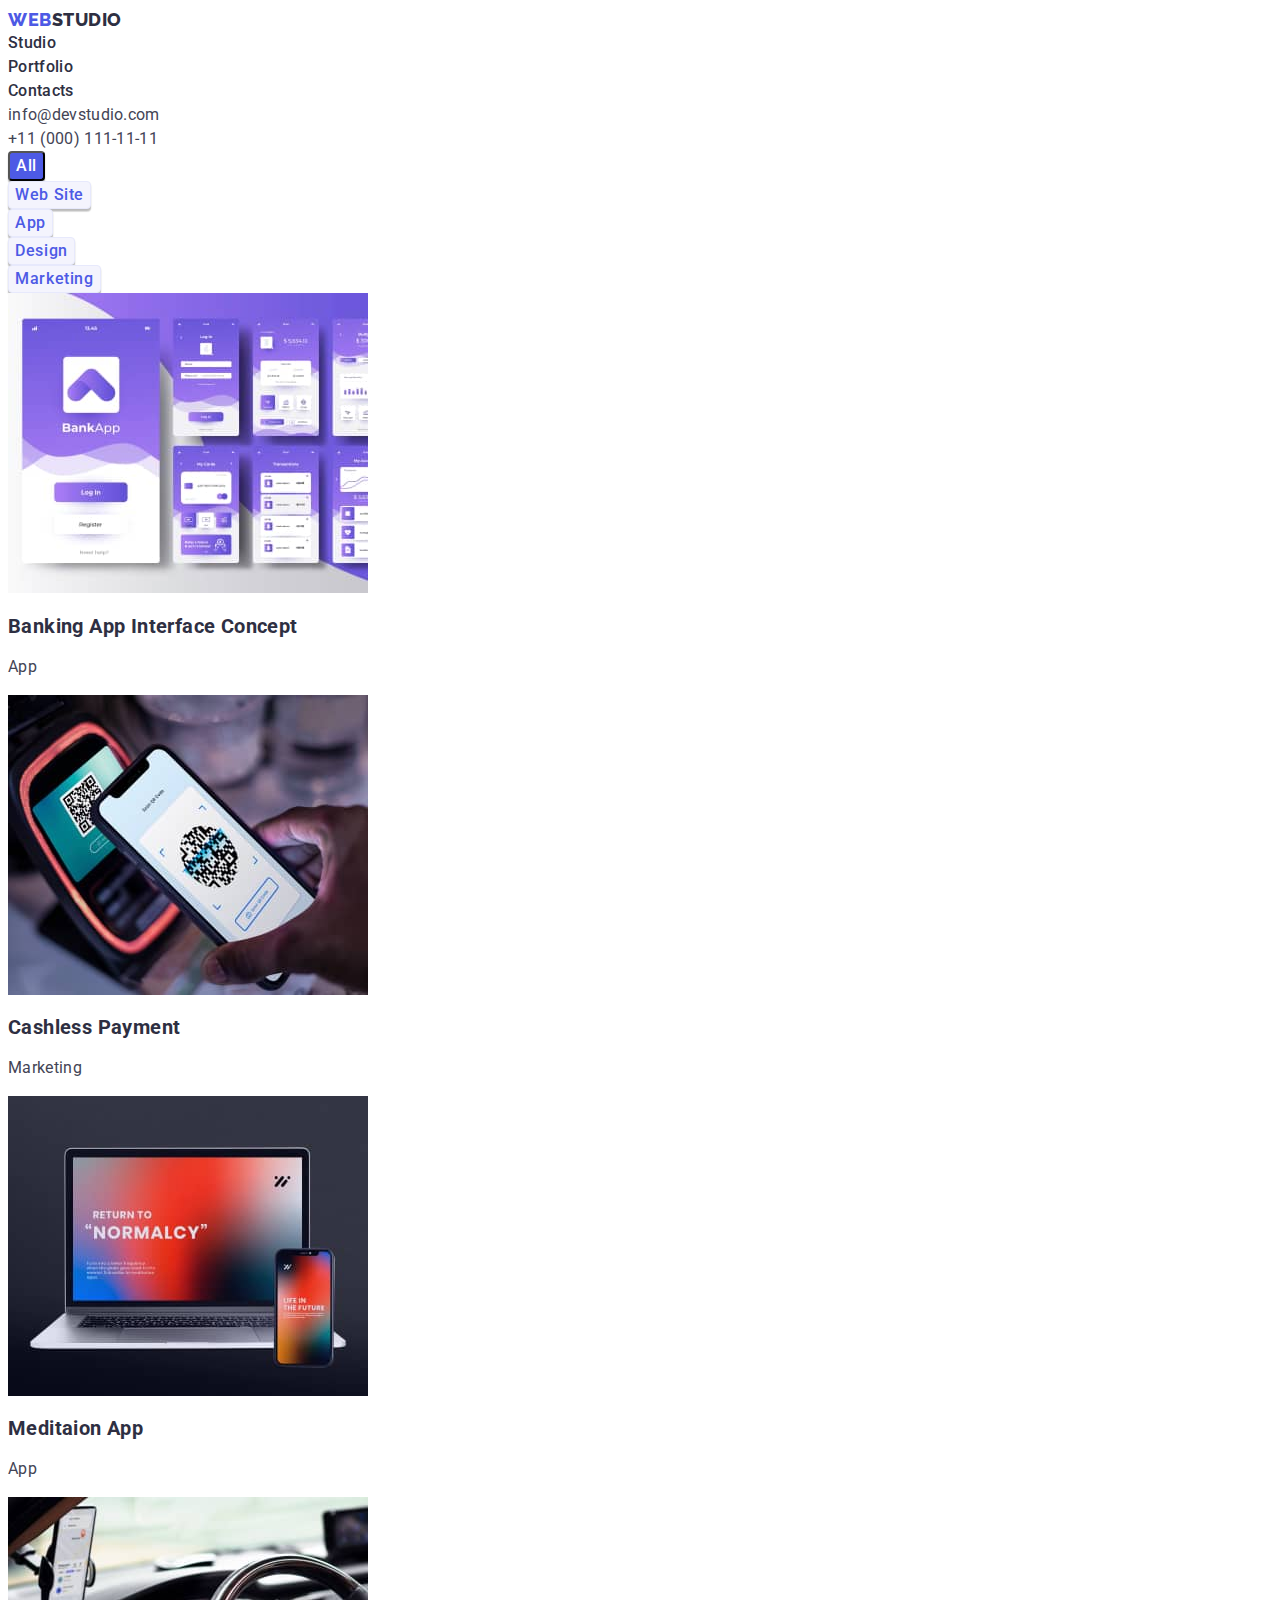
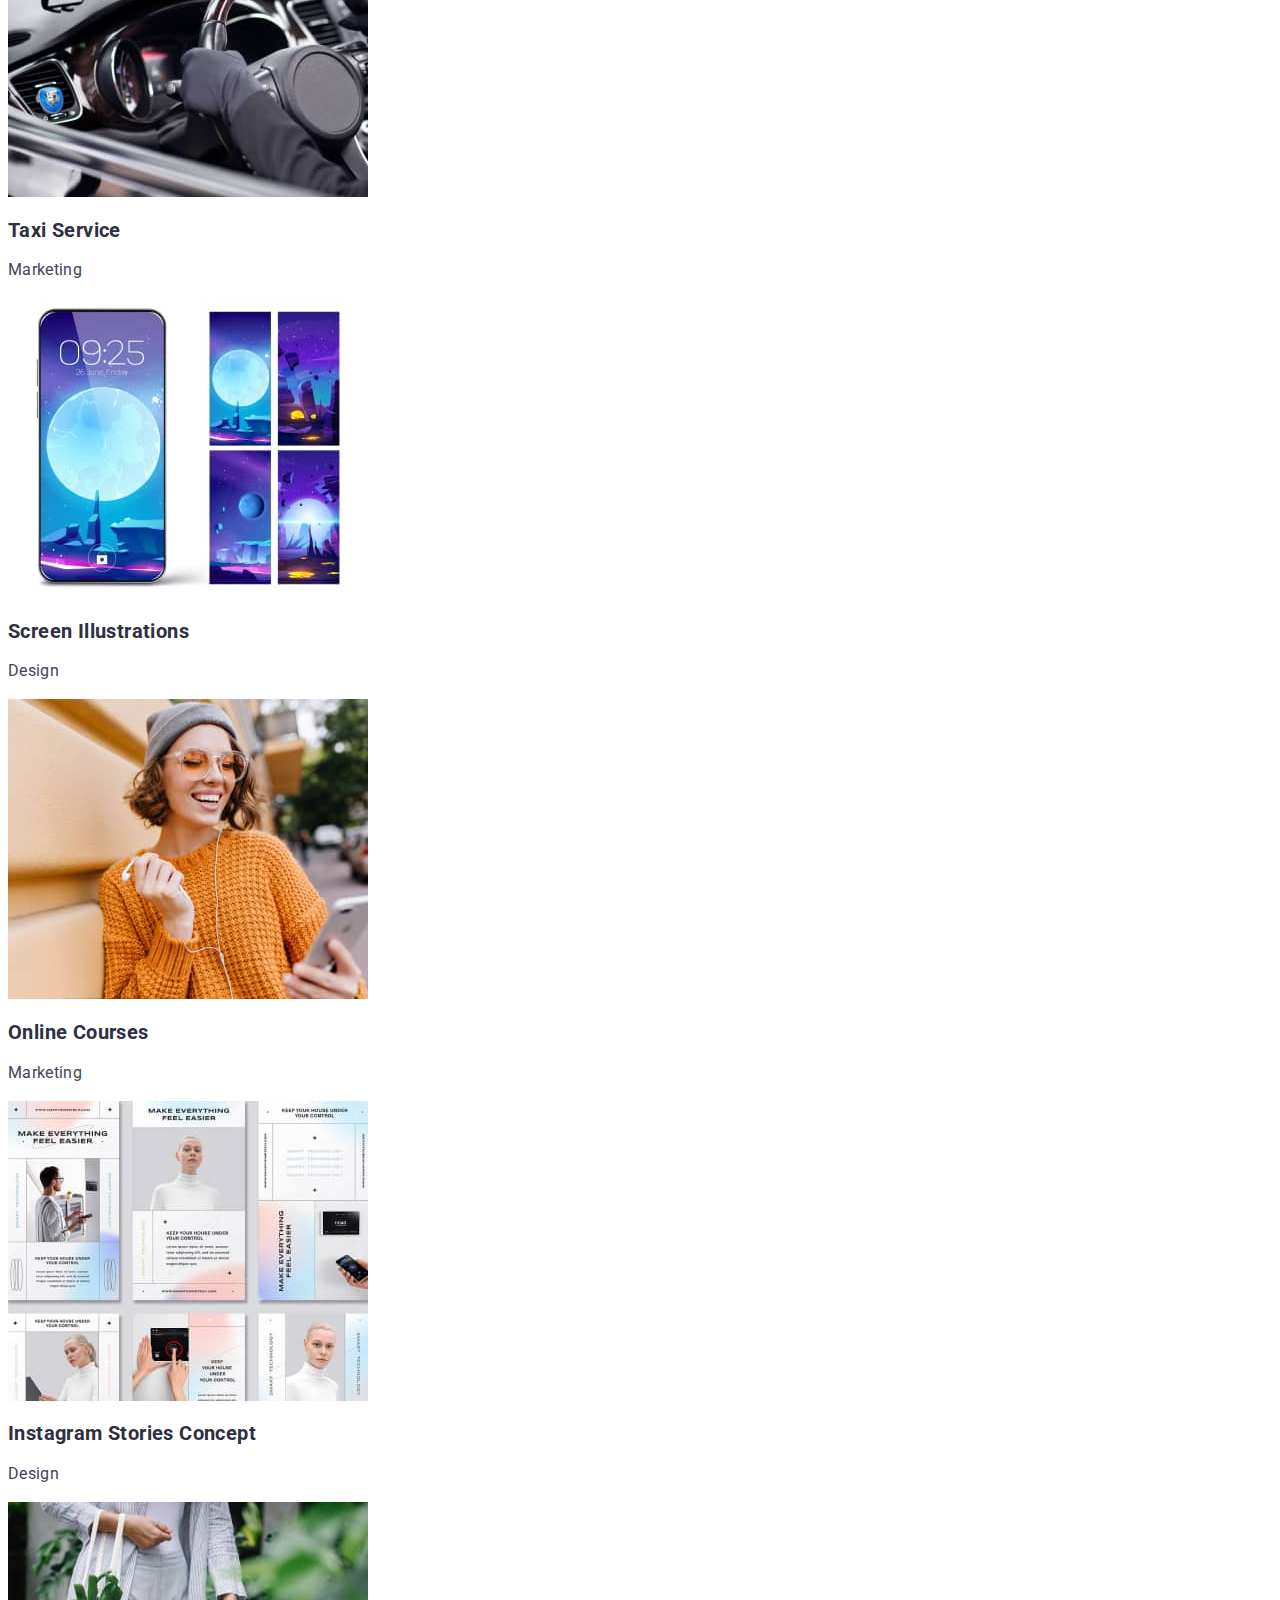
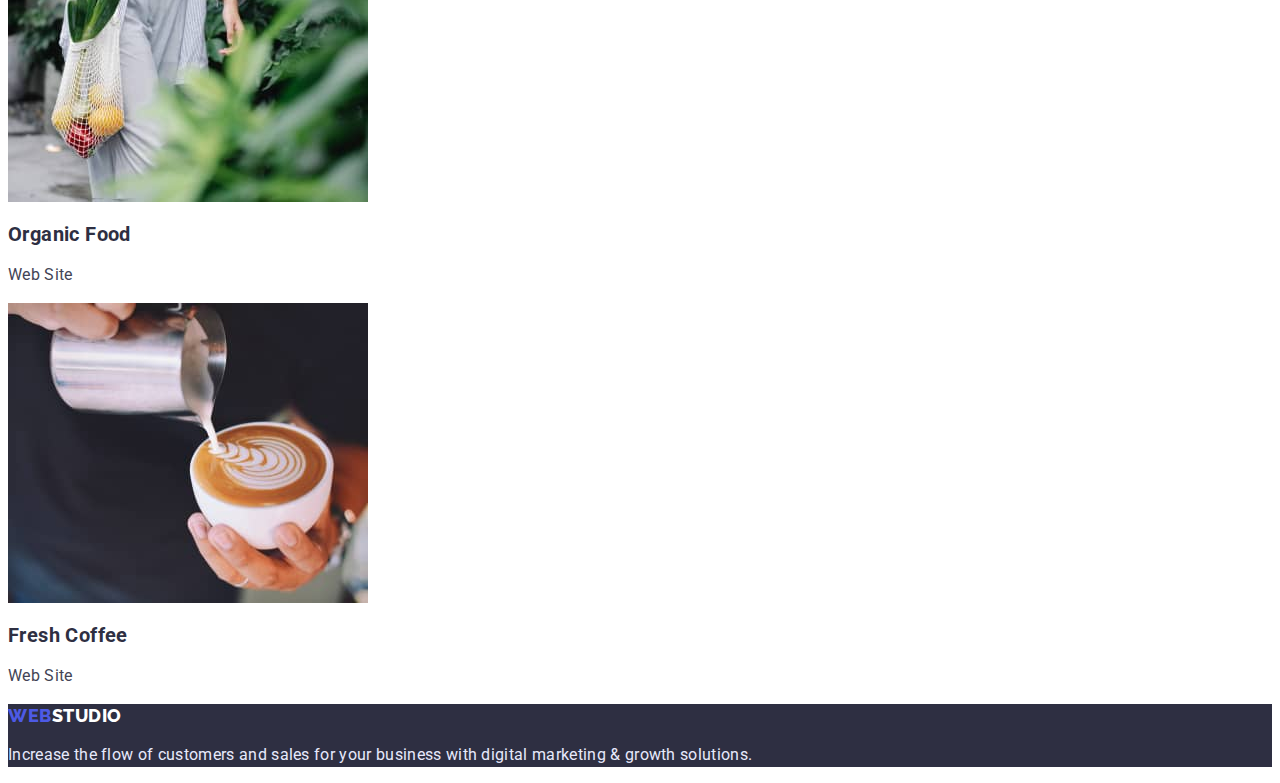
==== commit 5695a891: "c" ====
--- a/portfolio.html
+++ b/portfolio.html
@@ -15,15 +15,18 @@
 	</head>
 	<body>
 		<header>
+			<!-- Nav Section -->
 			<nav>
-				<a class="logo link" href="./index.html">Web<span class="headerTextStudio">Studio</span></a>
-
+				<a class="logo link" href="./index.html">Web<span class="header-text-studio">Studio</span></a>
 				<ul>
 					<li><a class="nav-link link" href="./studio.html">Studio</a></li>
 					<li><a class="nav-link link" href="./portfolio.html">Portfolio</a></li>
 					<li><a class="nav-link link" href="">Contacts</a></li>
 				</ul>
 			</nav>
+			<!-- /Nav Section -->
+
+			<!-- Address Section -->
 			<address>
 				<ul>
 					<li>
@@ -35,74 +38,77 @@
 					</li>
 				</ul>
 			</address>
+			<!-- /Address Section -->
 		</header>
 		<main>
 			<h1 class="visually-hidden">Portfolio</h1>
 
-			
 			<section>
 				<div>
 					<ul>
-						<li><button  class="buttonAll" type="button">All</button></li>
-						<li><button  class="buttonPortfolio"	type="button">Web Site</button></li>
-						<li><button	class="buttonPortfolio" type="button">App</button></li>
-						<li><button	class="buttonPortfolio" type="button">Design</button></li>
-						<li><button	class="buttonPortfolio" type="button">Marketing</button></li>
+						<li><button class="button all" type="button">All</button></li>
+						<li><button class="button secondary" type="button">Web Site</button></li>
+						<li><button class="button secondary" type="button">App</button></li>
+						<li><button class="button secondary" type="button">Design</button></li>
+						<li><button class="button secondary" type="button">Marketing</button></li>
 					</ul>
 				</div>
 				<ul>
 					<li>
 						<img src="./images/banking.jpg" alt="banking app interface concept" width="360" />
-						<h2 class="portfolioProducts">Banking App Interface Concept</h2>
-						<p class="productsSorting">App</p>
+						<h2 class="list-portfolio">Banking App Interface Concept</h2>
+						<p class="item-portfolio">App</p>
 					</li>
 					<li>
 						<img src="./images/cashless.jpg" alt="cashless payment" width="360" />
-						<h2 class="portfolioProducts"> Cashless Payment</h2>
-						<p class="productsSorting">Marketing</p>
+						<h2 class="list-portfolio"> Cashless Payment</h2>
+						<p class="item-portfolio">Marketing</p>
 					</li>
 					<li>
 						<img src="./images/maditation.jpg" alt="meditaion app" width="360" />
-						<h2 class="portfolioProducts">Meditaion App</h2>
-						<p class="productsSorting">App</p>
+						<h2 class="list-portfolio">Meditaion App</h2>
+						<p class="item-portfolio">App</p>
 					</li>
 					<li>
 						<img src="./images/taxi.jpg" alt="taxi service" width="360" />
-						<h2 class="portfolioProducts">Taxi Service</h2>
-						<p class="productsSorting">Marketing</p>
+						<h2 class="list-portfolio">Taxi Service</h2>
+						<p class="item-portfolio">Marketing</p>
 					</li>
 					<li>
 						<img src="./images/screen.jpg" alt="screen illustrations" width="360" />
-						<h2 class="portfolioProducts">Screen Illustrations</h2>
-						<p class="productsSorting">Design</p>
+						<h2 class="list-portfolio">Screen Illustrations</h2>
+						<p class="item-portfolio">Design</p>
 					</li>
 					<li>
 						<img src="./images/online.jpg" alt="online courses" width="360" />
-						<h2 class="portfolioProducts">Online Courses</h2>
-						<p class="productsSorting">Marketing</p>
+						<h2 class="list-portfolio">Online Courses</h2>
+						<p class="item-portfolio">Marketing</p>
 					</li>
 					<li>
 						<img src="./images/instagram.jpg" alt="instagram stories concept" width="360" />
-						<h2	class="portfolioProducts">Instagram Stories Concept</h2>
-						<p class="productsSorting">Design</p>
+						<h2 class="list-portfolio">Instagram Stories Concept</h2>
+						<p class="item-portfolio">Design</p>
 					</li>
 					<li>
 						<img src="./images/organic.jpg" alt="organic food" width="360" />
-						<h2	class="portfolioProducts">Organic Food</h2>
-						<p class="productsSorting">Web Site</p>
+						<h2 class="list-portfolio">Organic Food</h2>
+						<p class="item-portfolio">Web Site</p>
 					</li>
 					<li>
 						<img src="./images/fresh.jpg" alt="fresh coffee" width="360" />
-						<h2 class="portfolioProducts">Fresh Coffee</h2>
-						<p class="productsSorting">Web Site</p>
+						<h2 class="list-portfolio">Fresh Coffee</h2>
+						<p class="item-portfolio">Web Site</p>
 					</li>
 				</ul>
 			</section>
 		</main>
 		<!-- Footer -->
 		<footer class="footer">
-			<a class="logo link" href="./index.html">Web<span class="footerTextStudio">Studio</span></a>
-			<p class="footerInformation"> Increase the flow of customers and sales for your business with digital marketing & growth solutions. </p>
+			<a class="logo link" href="./index.html">Web<span class="footer-text-studio">Studio</span></a>
+			<p class="footer-information">
+				Increase the flow of customers and sales for your business with digital marketing & growth solutions.
+			</p>
 		</footer>
+		<!-- /Footer -->
 	</body>
 </html>
--- a/css/styles.css
+++ b/css/styles.css
@@ -1,279 +1,259 @@
 
-
-/* xGlobal styles */
+:root {
+	--primary-bg-color: #ffffff;
+	--primary-font-color: #434455;
+	--secondary-font-color: #2e2f42;
+	--secondary-bg-color: #2e2f42;
+	--logo-color: #4d5ae5;
+	--section-team-bg-color: #f4f4fd;
+	--footer-inf-color: #e7e9fc;
+	--active-nav-color: #404bbf;
+	--accent-color: #ffffff;
+	--button-secondary-border-color: #e7e9fc;
+}
+
+/* Global styles */
 
 body {
-font-family: "Roboto";
-size: 16px;
-line-height: 1.5;
-letter-spacing: 0.02em;
-color: #434455;
-background-color: #FFFFFF;
-}
-
-li {
-  list-style-type: none;
- 
-}
-ul{
-  margin: 0;
-  padding: 0;
-}
-
-button  {
-  cursor: pointer;
+	font-family: "Roboto", sans-serif;
+	font-weight: 400;
+	font-size: 16px;
+	color: var(--primary-font-color);
+	background-color: var(--primary-bg-color);
+}
+
+.list {
+	list-style-type: none;
+}
+
+ul {
+	margin: 0;
+	padding: 0;
 }
 
 .visually-hidden {
- position: absolute;
-    white-space: nowrap;
-      width: 1px;
-      height: 1px;
-      overflow: hidden;
-      border: 0;
-      padding: 0;
-      clip: rect(0 0 0 0);
-      clip-path: inset(50%);
-      margin: -1px;   
-}
-
-.logo{
-  
-font-family: 'Raleway';
-font-style: normal;
-font-weight: 800;
-font-size: 18px;
-line-height: 1.3;
-display: flex;
-align-items: center;
-letter-spacing: 0.03em;
-text-transform: uppercase;
-color: #4D5AE5;
-  }
-  .headerTextStudio{
-    color:#2E2F42;
-  }
-
-
+	position: absolute;
+	white-space: nowrap;
+	width: 1px;
+	height: 1px;
+	overflow: hidden;
+	border: 0;
+	padding: 0;
+	clip: rect(0 0 0 0);
+	clip-path: inset(50%);
+	margin: -1px;
+}
+/* Logo */
+.logo {
+	font-family: "Raleway";
+	font-weight: 800;
+	font-size: 18px;
+	line-height: 1.3;
+	letter-spacing: 0.03em;
+	text-transform: uppercase;
+	color: var(--logo-color);
+}
+.header-text-studio {
+	color: var(--secondary-font-color);
+}
+
+/* /Logo */
+
+/* Nav Section  */
 .link {
 	text-decoration: none;
 }
 
 .nav-link {
-  font-weight: 500;
-  font-size: 16px;
-  line-height: 1.5;
-  letter-spacing: 0.02em;
-  color: #2E2F42;
+	font-weight: 500;
+	font-size: 16px;
+	line-height: 1.5;
+	letter-spacing: 0.02em;
+	color: var(--secondary-font-color);
 }
 .nav-link:hover,
 .nav-link:focus {
-	color: #404bbf;
-}
-
-
-
-
-p {
+	color: var(--active-nav-color);
+}
+
+/* /Nav Section  */
+
+/* Contacts */
+
+.contacts-number {
 	font-style: normal;
-	font-weight: 400;
-}
-
-
-/* Contacts */
-
-
-.contacts-number {
-  font-style: normal;
-  font-weight: 400;
-	font-size: 16px;
-	line-height: 1.5;
-	color: #434455;
-	letter-spacing: 0.02em;
-  text-decoration: none;
-}
-
-
+	font-size: 16px;
+	line-height: 1.5;
+	color: var(--primary-font-color);
+	letter-spacing: 0.02em;
+	text-decoration: none;
+}
 
 .contacts-email {
-  font-style: normal;
-  font-weight: 400;
-  font-size: 16px;
-  line-height: 1.5;
-  letter-spacing: 0.02em;
-  color: #434455;
-  text-decoration: none;
+	font-style: normal;
+	font-size: 16px;
+	line-height: 1.5;
+	letter-spacing: 0.02em;
+	color: var(--primary-font-color);
+	text-decoration: none;
 }
 
 .contacts-email:hover,
 .contacts-email:focus {
-	color: #404bbf;
-}
-
-
+	color: var(--active-nav-color);
+}
+
+/* /Contacts */
+
+/* Hero section */
 .hero {
-	background-color: #2e2f42;
+	background-color: var(--secondary-bg-color);
 }
 
 .title {
-  font-style: normal;
-  font-weight: 700;
-  font-size: 56px;
-  line-height: 1.07;
-  text-align: center;
-  letter-spacing: 0.02em;
-  color: #FFFFFF;
-}
-
-.buttonOrderService {
-font-style: normal;
-font-weight: 500;
-font-size: 16px;
-line-height:  1.5;
-display: flex;
-align-items: center;
-letter-spacing: 0.04em;
-color: #FFFFFF;
-background: #4D5AE5;
-box-shadow: 0px 4px 4px rgba(0, 0, 0, 0.15);
-border-radius: 4px;
-
-}
-
-.buttonOrderService:hover,
-.buttonOrderService:focus{
-  background-color:#404BBF;
-}
-
-
-
-.upside {
-  font-weight: 500;
-  font-size: 20px;
-  line-height: 1.2;
-  letter-spacing: 0.02em;
-  color: #2E2F42;
-}
-
-.work{
-  font-weight: 700;
-  font-size: 36px;
-  line-height: 1.1;
-  text-align: center;
-  letter-spacing: 0.02em;
-  text-transform: capitalize;
-  color: #2E2F42;
-}
-
-.containerTeam{
-  background-color: #F4F4FD;
-}
-
-.containerTeamCard{
-  background-color: #FFFFFF;
-}
-
-.team{
-  font-weight: 700;
-  font-size: 36px;
-  line-height: 1.1;
-  text-align: center;
-  letter-spacing: 0.02em;
-  text-transform: capitalize;
-  color: #2E2F42;
-}
-
-.name{
-  font-weight: 500;
-  font-size: 20px;
-  line-height: 1.2;
-  text-align: center;
-  letter-spacing: 0.02em;
-  color: #2E2F42;
-}
-
-.stecialist{
-  font-weight: 400;
-  font-size: 16px;
-  line-height: 1.5;
-  text-align: center;
-  letter-spacing: 0.02em;
-  color: #434455;
-}
-
-.footer{
-background-color: #2E2F42;
-}
-
-.footerTextStudio{
-  color:#F4F4FD;
-}
-.footerInformation{
-  font-weight: 400;
-  font-size: 16px;
-  line-height: 1.5;
-  letter-spacing: 0.02em;
-  color: #E7E9FC;
-}
-
-/* Portfolio Button */
-.buttonAll {
-  font-weight: 500;
-  font-size: 16px;
-  line-height: 1.5;
-  display: flex;
-  align-items: center;
-  text-align: center;
-  letter-spacing: 0.04em;
-  color: #FFFFFF;
-  background: #404BBF;
-box-shadow: 0px 3px 1px rgba(0, 0, 0, 0.1), 0px 2px 1px rgba(0, 0, 0, 0.08), 0px 2px 2px rgba(0, 0, 0, 0.12);
-border-radius: 4px;
-}
-.buttonAll:hover,
-.buttonAll:focus{
-  color:#4D5AE5;
-  background-color: #E7E9FC;
-  
-
-}
-
-.buttonPortfolio {
-  font-weight: 500;
-  font-size: 16px;
-  line-height: 1.5;
-  display: flex;
-  align-items: center;
-  text-align: center;
-  letter-spacing: 0.04em;
-  color: #4D5AE5;
-  background: #F4F4FD;
-border: 1px solid #E7E9FC;
-border-radius: 4px;
-}
-
-.buttonPortfolio:hover,
-.buttonPortfolio:focus{
-  color:#FFFFFF;
-  background-color:#404BBF;
-
-}
-
-
-
-.portfolioProducts{
-font-weight: 500;
-font-size: 20px;
-line-height: 1.2;
-letter-spacing: 0.02em;
-color: #2E2F42;
-}
-
-.productsSorting{
-font-weight: 400;
-font-size: 16px;
-line-height: 1.5;
-letter-spacing: 0.02em;
-color: #434455;
-
-}+	font-size: 56px;
+	line-height: 1.07;
+	text-align: center;
+	letter-spacing: 0.02em;
+	color: var(--accent-color);
+}
+
+.button {
+	cursor: pointer;
+	font-family: inherit;
+	font-weight: 500;
+	font-size: 16px;
+	line-height: 1.5;
+	letter-spacing: 0.04em;
+}
+
+.button.order-service {
+	color: var(--accent-color);
+	background: var(--logo-color);
+	box-shadow: 0px 4px 4px rgba(0, 0, 0, 0.15);
+	border-radius: 4px;
+}
+
+.button.order-service:hover,
+.button.order-service:focus {
+	background-color: var(--active-nav-color);
+}
+
+/* /Hero section */
+
+/* Future section */
+.future {
+	font-size: 20px;
+	line-height: 1.2;
+	letter-spacing: 0.02em;
+	color: var(--secondary-font-color);
+}
+
+/* /Future section */
+
+/* Work section */
+
+.title-work {
+	font-size: 36px;
+	line-height: 1.1;
+	text-align: center;
+	letter-spacing: 0.02em;
+	text-transform: capitalize;
+	color: var(--secondary-font-color);
+}
+
+/* /Work section */
+
+/* Team section */
+
+.section-team {
+	background-color: var(--section-team-bg-color);
+}
+
+.team-card {
+	background-color: var(--primary-bg-color);
+}
+
+.team-title {
+	font-size: 36px;
+	line-height: 1.1;
+	text-align: center;
+	letter-spacing: 0.02em;
+	text-transform: capitalize;
+	color: var(--secondary-font-color);
+}
+.team-name {
+	font-size: 20px;
+	line-height: 1.2;
+	text-align: center;
+	letter-spacing: 0.02em;
+	color: var(--secondary-font-color);
+}
+
+.team-stecialist {
+	font-size: 16px;
+	line-height: 1.5;
+	text-align: center;
+	letter-spacing: 0.02em;
+	color: var(--primary-font-color);
+}
+
+/* /Team section */
+
+/* Footer section */
+.footer {
+	background-color: var(--secondary-bg-color);
+}
+
+.footer-text-studio {
+	color: var(--accent-color);
+}
+.footer-information {
+	font-size: 16px;
+	line-height: 1.5;
+	letter-spacing: 0.02em;
+	color: var(--footer-inf-color);
+}
+
+/* /Footer section */
+
+/* Portfolio section*/
+
+
+.button,
+.all {
+	color: var(--accent-color);
+	background: var(--logo-color);
+	box-shadow: 0px 3px 1px rgba(0, 0, 0, 0.1), 0px 2px 1px rgba(0, 0, 0, 0.08), 0px 2px 2px rgba(0, 0, 0, 0.12);
+	border-radius: 4px;
+}
+
+.button.secondary {
+	color: var(--logo-color);
+	background: var(--section-team-bg-color);
+	border: 1px solid var(--button-secondary-border-color);
+	border-radius: 4px;
+}
+
+.button.secondary:hover,
+.button.secondary:focus {
+	color: var(--accent-color);
+	background: var(--active-nav-color);
+}
+
+.list-portfolio {
+	font-size: 20px;
+	line-height: 1.2;
+	letter-spacing: 0.02em;
+	color: var(--secondary-font-color);
+}
+
+.item-portfolio {
+	font-size: 16px;
+	line-height: 1.5;
+	letter-spacing: 0.02em;
+	color: var(--primary-font-color);
+}
+
+
+/* /Portfolio section*/